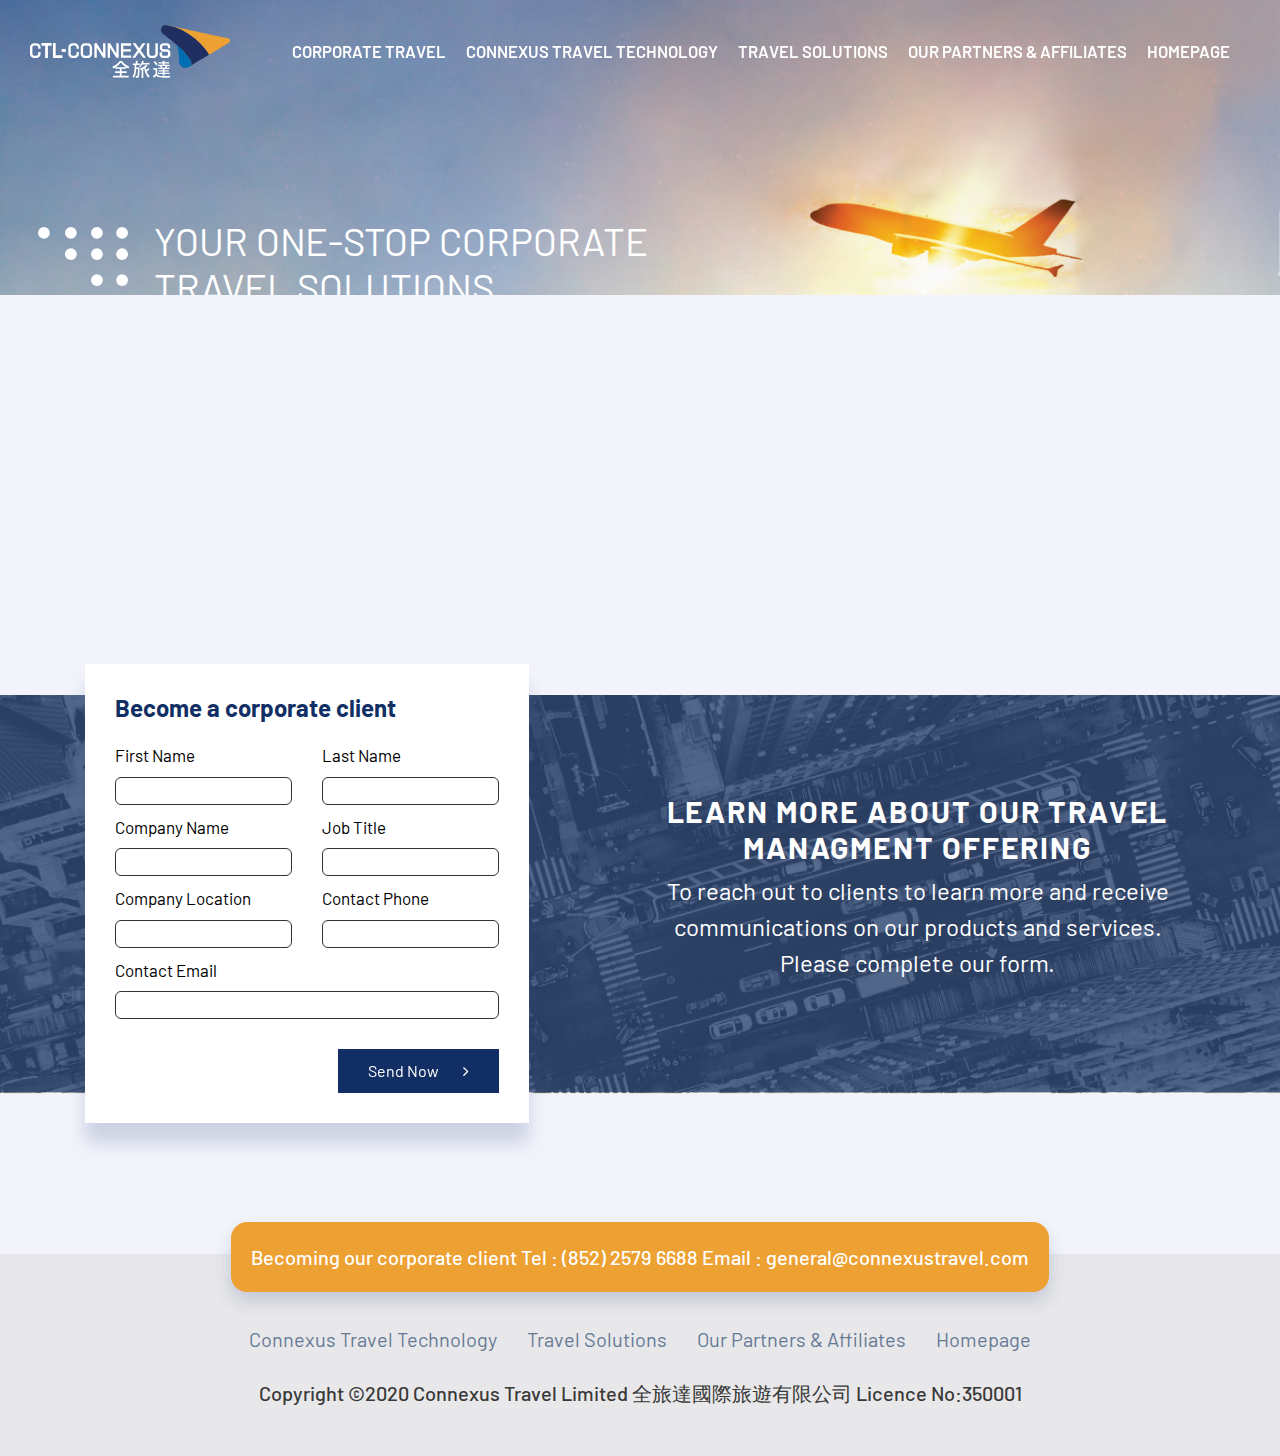
==== connexus-travel-technology.html @ 0728fb1b "page 1 completed" ====
<!DOCTYPE html>
<html lang="en">
  <head>
    <meta charset="UTF-8" />
    <meta name="viewport" content="width=device-width, initial-scale=1.0" />
    <title>Connexus Travel Technology</title>

    <link rel="stylesheet" href="css/bootstrap.min.css" />
    <link rel="stylesheet" href="css/app.css" />
    <link rel="stylesheet" href="css/fa-all.css" />
    <link
      rel="stylesheet"
      href="https://cdnjs.cloudflare.com/ajax/libs/font-awesome/4.7.0/css/font-awesome.min.css"
    />
  </head>
  <body class="bodyst">
    <header>
      <img class="headerbg disnonheaderbgdesk" src="./img/Index_banner.png" />
      <img
        class="headerbg disnonheaderbgmbl"
        src="./img/Index_banner_Fullsize.jpg"
      />
      <!-- site-navbar start -->
      <div class="navbar-area">
        <div class="narcontainer">
          <nav class="site-navbar">
            <!-- site logo -->
            <a href="./index.html"><img src="./img/CTL_LOGO.svg" /></a>

            <!-- site menu/nav -->
            <ul>
              <li><a href="./index.html">Corporate TraveL</a></li>
              <li>
                <a href="./connexus-travel-technology.html"
                  >Connexus Travel Technology</a
                >
              </li>
              <li><a href="./travel-solutions.html">Travel Solutions</a></li>
              <li>
                <a href="./our-partners-and-affiliates.html"
                  >Our Partners & Affiliates</a
                >
              </li>
              <li><a href="./index.html">Homepage</a></li>
            </ul>

            <!-- nav-toggler for mobile version only -->
            <button class="nav-toggler">
              <span></span>
            </button>
          </nav>
        </div>
      </div>
      <!-- navbar-area end -->

      <div class="headertxt">
        <img src="./img/Header_Dot_147x135.svg" />
        <h2 class="disnonheaderbgdesk">
          Your One-Stop Corporate Travel Solutions
        </h2>
        <h2 class="disnonheaderbgmbl">Become a corporate client</h2>
      </div>
      <div class="headerbottom disnonheaderbgmbl">
        <a href="#introsection">
          <i class="fa fa-angle-down"></i>
          <p>explore</p>
        </a>
      </div>
    </header>

   

    <section class="learnmoresec">
      <!-- <img src="./img/Learn_More.png" /> -->
      <div class="learnmorebg">
        <div class="container">
          <div class="flexdivlearnmo">
            <div class="copoform">
              <form>
                <h2>Become a corporate client</h2>
                <div class="row">
                  <div class="col-md-6">
                    <label>First Name</label>
                    <input type="text" required />
                  </div>
                  <div class="col-md-6">
                    <label>Last Name</label>
                    <input type="text" required />
                  </div>
                </div>
                <div class="row">
                  <div class="col-md-6">
                    <label>Company Name</label>
                    <input type="text" required />
                  </div>
                  <div class="col-md-6">
                    <label>Job Title</label>
                    <input type="text" required />
                  </div>
                </div>
                <div class="row">
                  <div class="col-md-6">
                    <label>Company Location</label>
                    <input type="text" required />
                  </div>
                  <div class="col-md-6">
                    <label>Contact Phone</label>
                    <input type="text" required />
                  </div>
                </div>
                <div class="row">
                  <div class="col-md-12">
                    <label>Contact Email</label>
                    <input type="email" required />
                  </div>
                </div>
                <div class="submitbtn">
                  <button type="submit" class="hvr-sweep-to-right">
                    Send Now &nbsp;&nbsp;&nbsp;&nbsp;&nbsp;&nbsp;
                    <i class="fa fa-angle-right"></i>
                  </button>
                </div>
              </form>
            </div>
            <div class="leranmotxt">
              <h2>LEARN MORE ABOUT OUR TRAVEL MANAGMENT OFFERING</h2>
              <p>
                To reach out to clients to learn more and receive communications
                on our products and services. Please complete our form.
              </p>
            </div>
          </div>
        </div>
      </div>
    </section>

    <footer class="footerp1">
      <div class="container">
        <div class="footertop">
          <p class="disdeskfooter">
            Becoming our corporate client Tel : (852) 2579 6688 Email :
            general@connexustravel.com
          </p>
          <p class="dismmfooter">Becoming our corporate client</p>
          <div class="dismmfooter2">
            <h2>Tel : (852) 2579 6688</h2>
            <h2>Email : general@connexustravel.com</h2>
          </div>
        </div>
        <div class="footermenu">
          <a href="./connexus-travel-technology.html"
            >Connexus Travel Technology</a
          >
          <a href="./travel-solutions.html">Travel Solutions</a>
          <a href="./our-partners-and-affiliates.html"
            >Our Partners & Affiliates</a
          >
          <a href="./index.html">Homepage</a>
        </div>
        <div class="footerbottom">
          <p>
            Copyright ©2020 Connexus Travel Limited 全旅達國際旅遊有限公司
            Licence No:350001
          </p>
        </div>
      </div>
    </footer>

    <script src="js/bootstrap.min.js"></script>
    <script src="js/app.js"></script>
    <script src="js/jquery-3.5.1.js"></script>
    <script src="js/popper.min.js"></script>

       <script>
      $(window).scroll(function () {
        if ($(this).scrollTop() > 1) {
          $("header").addClass("sticky");
          
           $(".narcontainer").css("background-color", "#293D7C");
         
        } else {
           $(".narcontainer").css("background-color", "unset");

         
          $("header").removeClass("sticky");
        
        }
      });
    </script>

    <script>

      // define all UI variable
      const navToggler = document.querySelector(".nav-toggler");
      const navMenu = document.querySelector(".site-navbar ul");
      const navLinks = document.querySelectorAll(".site-navbar a");

      // load all event listners
      allEventListners();

      // functions of all event listners
      function allEventListners() {
        // toggler icon click event
        navToggler.addEventListener("click", togglerClick);
        // nav links click event
        navLinks.forEach((elem) =>
          elem.addEventListener("click", navLinkClick)
        );
      }

      // togglerClick function
      function togglerClick() {
        navToggler.classList.toggle("toggler-open");
        navMenu.classList.toggle("open");
         if ($(".nav-toggler").hasClass("toggler-open")) {
           $(".narcontainer").css("background-color", "#293D7C");
          
          $(".bodyst").css("overflow", "hidden");
        }
        else{
           $(".narcontainer").css("background-color", "unset");
          $(".bodyst").css("overflow-y", "scroll");
        }
      
        
      }

      // navLinkClick function
      function navLinkClick() {
        if (navMenu.classList.contains("open")) {
          navToggler.click();
          //  $(".narcontainer").css("background-color", "#293D7C");
          // $(".bodyst").css("overflow", "hidden");
        }

         if ($(".nav-toggler").hasClass("toggler-open")) {
            alert("yes");
           $(".narcontainer").css("background-color", "#293D7C");
          $(".bodyst").css("overflow", "hidden");
        }
          
      }

      

   
      

     

      $(".contrvlsol").css("display", "none");
      $(".contrvlpart").css("display", "none");
       $(".contrvltechtab").css("color", "#112F64");
      $(".contrvltechtab").click(function () {
        $(".contrvltech").css("display", "block");
        $(".contrvlsol").css("display", "none");
        $(".contrvlpart").css("display", "none");
         $(".contrvltechtab").css("color", "#112F64");
           $(".contrvlsoltab").css("color", "#565656");
             $(".contrvlparttab").css("color", "#565656");
      });
      $(".contrvlsoltab").click(function () {
        $(".contrvltech").css("display", "none");
        $(".contrvlsol").css("display", "block");
        $(".contrvlpart").css("display", "none");
         $(".contrvlsoltab").css("color", "#112F64");
           $(".contrvltechtab").css("color", "#565656");
             $(".contrvlparttab").css("color", "#565656");
      });
      $(".contrvlparttab").click(function () {
        $(".contrvltech").css("display", "none");
        $(".contrvlsol").css("display", "none");
        $(".contrvlpart").css("display", "block");
         $(".contrvlparttab").css("color", "#112F64");
           $(".contrvlsoltab").css("color", "#565656");
             $(".contrvltechtab").css("color", "#565656");
      });

      $(".contrvlsolmbl").css("display", "none");
      $(".contrvlpartmbl").css("display", "none");
      $(".tab01mbl1").click(function () {
        $(".contrvltechmbl").css("display", "block");
        $(".contrvlsolmbl").css("display", "none");
        $(".contrvlpartmbl").css("display", "none");
      });
      $(".tab02mbl1").click(function () {
        $(".contrvltechmbl").css("display", "none");
        $(".contrvlsolmbl").css("display", "block");
        $(".contrvlpartmbl").css("display", "none");
      });
      $(".tab03mbl1").click(function () {
        $(".contrvltechmbl").css("display", "none");
        $(".contrvlsolmbl").css("display", "none");
        $(".contrvlpartmbl").css("display", "block");
      });

      $(".hotitab2").css("display", "none");
      $(".hotitab3").css("display", "none");
      $(".hoticlicktab1").click(function () {
        $(".hotitab1").css("display", "block");
        $(".hotitab2").css("display", "none");
        $(".hotitab3").css("display", "none");
      });
      $(".hoticlicktab2").click(function () {
        $(".hotitab1").css("display", "none");
        $(".hotitab2").css("display", "block");
        $(".hotitab3").css("display", "none");
      });
      $(".hoticlicktab3").click(function () {
        $(".hotitab1").css("display", "none");
        $(".hotitab2").css("display", "none");
        $(".hotitab3").css("display", "block");
      });
    </script>
  </body>
</html>
---- css/app.css ----
:root {
  --text1: #383838;
  --text2: #18244b;
  --text3: #f89c1c;
  --text4: #0a0a0a;
  --black: #000000;
  --white: #ffffff;
}

/* Font */
@font-face {
  font-family: "barlow-reg";
  src: url("../fonts/Barlow-Regular.ttf") format("truetype");
}
@font-face {
  font-family: "barlow-med";
  src: url("../fonts/Barlow-Medium.ttf") format("truetype");
}
@font-face {
  font-family: "barlow-semibold";
  src: url("../fonts/Barlow-SemiBold.ttf") format("truetype");
}
@font-face {
  font-family: "barlow-bold";
  src: url("../fonts/Barlow-Bold.ttf") format("truetype");
}

/* Main stuff */
body {
  font-family: barlow-reg;
  margin: 0px;
  padding: 0px;
  box-sizing: border-box;
  overflow-x: hidden !important;
}
:focus-visible {
  outline: -webkit-focus-ring-color auto 0px;
}
:focus {
  outline: 0px;
}

header {
  /* background-image: url("../img/Index_banner.png"); */
  background-color: #fff;
  /* height: 800px;
    background-position: top;
    background-repeat: no-repeat;
    background-size: 100%; */
  position: relative;
}

.nav {
  width: 100%;
  /* background-color: #4d4d4d; */
  position: relative;
  display: flex;
  justify-content: space-between;
  padding: 1vh 3vw;
  align-items: center;
}

.nav > .nav-header {
  display: inline;
}

.nav > .nav-header > .nav-title {
  display: inline-block;
  font-size: 22px;
  color: #fff;
  padding: 10px 10px 10px 10px;
}

.nav > .nav-btn {
  display: none;
}

.nav > .nav-links {
  display: inline;
  float: right;
  font-size: 18px;
}
.nav-title img {
  width: 200px;
}

.nav > .nav-links > a {
  display: inline-block;
  padding: 13px 0px 5px 0px;
  text-decoration: none;
  margin: 0px 10px 0px 10px;
  color: #fff;
  font-family: "barlow-semibold";
  font-size: 1.3vw;
  position: relative;
  text-transform: uppercase;
}

/* .nav > .nav-links > a:hover {
  background-color: rgba(0, 0, 0, 0.3);
} */
.nav .nav-links a:after {
  content: "";
  position: absolute;
  right: 0;
  bottom: 0;
  left: 0;
  height: 2px;
  width: 100%;
  background: #fff;
  transform-origin: right;
  transform: scaleX(0);
  transition: transform 0.4s ease-in-out;
}
.nav .nav-links a:hover:after {
  transform-origin: left;
  transform: scaleX(1);
}

.nav > #nav-check {
  display: none;
}
.navicn {
  color: #fff;
  font-size: 25px !important;
}
@media (max-width: 1000px) {
  .nav {
    /* background-color: #293D7C; */
  }
  .nav > .nav-links > a {
    display: inline-block;
    padding: 2vh 3.5vw;
    text-decoration: none;
    margin: 0px;
    color: #fff;
    font-family: "barlow-semibold";
    font-size: 17px;
    position: relative;
    border-bottom: 1px solid #718eb7;
  }
  .nav > .nav-btn {
    display: inline-block;
    position: absolute;
    right: 25px;
    top: 20px;
  }
  .nav > .nav-btn > label {
    display: inline-block;
    width: 50px;
    height: 50px;
    padding: 13px;
  }
  .nav > .nav-btn > label:hover,
  .nav #nav-check:checked ~ .nav-btn > label {
    /* background-color: rgba(0, 0, 0, 0.3); */
  }
  .nav > .nav-btn > label > span {
    display: block;
    width: 25px;
    height: 10px;
    border-top: 2px solid #eee;
  }
  .nav > .nav-links {
    position: absolute;
    display: block;
    width: 100%;
    background-color: #293d7c;
    height: 0px;
    transition: all 0.3s ease-in;
    overflow-y: hidden;
    top: 84px;
    left: 0px;
    overflow: hidden;
    z-index: 999;
  }

  .nav > .nav-links > a {
    display: block;
    width: 100%;
  }
  .nav > .nav-links > a::before {
    content: "";
    width: 8px;
    height: 8px;
    background-color: #fff;
    position: absolute;
    right: 45px;
    border-radius: 50%;
  }
  .nav > #nav-check:not(:checked) ~ .nav-links {
    height: 0px;
  }
  .nav > #nav-check:checked ~ .nav-links {
    height: calc(100vh - 84px);
    overflow-y: auto;
  }
}

.headertxt {
  display: flex;
  align-items: center;
  /* height: 85%; */
  padding: 17% 3vw;
  position: relative;
  margin-top: 0vh;
  margin-bottom: 0vh;
}
.headertxt img {
  width: 7vw;
  margin-right: 26px;
}
.headertxt h2 {
  font-family: "barlow-reg";
  font-size: 3vw;
  text-transform: uppercase;
  color: #fff;
  width: 45%;
}
.headerbg {
  position: absolute;
  top: 0px;
  width: 100%;
}

/* @media (min-width: 1200px)
{
  .container {
    max-width: 1150px;
}
} */

.introsec1 {
  margin-top: 3rem;
  position: relative;
  margin-bottom: 2rem;
}
.wwrtxt1 {
  font-family: "barlow-reg";
  font-size: 2vw;
  text-transform: uppercase;
  color: #202b5c;
  overflow: hidden;
}
.wwrtxt1:before {
  background-color: #202b5c;
  content: "";
  display: inline-block;
  height: 1px;
  position: relative;
  vertical-align: middle;
  width: 20%;
}
.wwrtxt1:before {
  right: 0.5em;
}
.wwrdiv1 h3 {
  font-family: "barlow-bold";
  font-size: 2vw;
  color: #202b5c;
}
.wwrdiv2 p {
  font-family: "barlow-reg";
  font-size: 1vw;
  line-height: 30px;
  color: #000000;
}

.hotlines {
  background: #f2f2f2 0% 0% no-repeat padding-box;
  box-shadow: 0px 18px 16px #314b8933;
  margin-top: 20px;
  padding: 20px;
}
.hotlinestop {
  display: flex;
  justify-content: space-between;
  align-items: center;
}
.hotlinestop h2 {
  font-family: "barlow-reg";
  font-size: 20px;
  color: #202b5c;
}
.siderigfhthl {
  display: flex;
}
.siderigfhthl img {
  width: 20px;
  cursor: pointer;
}
.siderigfhthl h2 {
  color: #4e5a67 !important;
  padding: 0px 10px;
}

.hotlinemain {
  margin-top: 20px;
  margin-bottom: 30px;
}
.hldivmain {
  margin-bottom: 1rem;
  border-bottom: 0.8098490834236145px solid #505b68a8;
}
.hldivmain p {
  color: #4e5a67;
  font-family: "barlow-reg";
  font-size: 12px;
  margin-bottom: 8px;
}
.hldivmain h2 {
  color: #000000;
  font-family: "barlow-reg";
  font-size: 16px;
  margin-bottom: 0.6rem;
}

.hotlinebottom {
  text-align: end;
  margin-bottom: 10px;
}
/* Sweep To Right */
.hvr-sweep-to-right {
  display: inline-block;
  vertical-align: middle;
  -webkit-transform: translateZ(0);
  transform: translateZ(0);
  box-shadow: 0 0 1px rgba(0, 0, 0, 0);
  -webkit-backface-visibility: hidden;
  backface-visibility: hidden;
  -moz-osx-font-smoothing: grayscale;
  position: relative;
  -webkit-transition-property: color;
  transition-property: color;
  -webkit-transition-duration: 0.3s;
  transition-duration: 0.3s;
  color: #ffffff;
  font-family: "barlow-reg";
  font-size: 16px;
  text-decoration: none;
  background-color: #112f64;
  text-transform: capitalize;
  padding: 10px 30px;
}
.hvr-sweep-to-right:before {
  content: "";
  position: absolute;
  z-index: -1;
  top: 0;
  left: 0;
  right: 0;
  bottom: 0;
  background: #eda132;
  text-decoration: none;
  -webkit-transform: scaleX(0);
  transform: scaleX(0);
  -webkit-transform-origin: 0 50%;
  transform-origin: 0 50%;
  -webkit-transition-property: transform;
  transition-property: transform;
  -webkit-transition-duration: 0.3s;
  transition-duration: 0.3s;
  -webkit-transition-timing-function: ease-out;
  transition-timing-function: ease-out;
}
.hvr-sweep-to-right:hover,
.hvr-sweep-to-right:focus,
.hvr-sweep-to-right:active {
  color: white;
  text-decoration: none;
}
.hvr-sweep-to-right:hover:before,
.hvr-sweep-to-right:focus:before,
.hvr-sweep-to-right:active:before {
  -webkit-transform: scaleX(1);
  transform: scaleX(1);
  text-decoration: none;
}

.hotlinebottom .fa {
  margin-left: 25px;
  font-size: 18px;
  color: #fff;
}

.video-container {
  padding: 20px;
}
.agency-video {
  width: 100%;
  height: auto;
}

.sect2p1 {
  margin: 1rem 0px 5rem;
  z-index: 9;
  position: relative;
}
.movingbox1 {
  position: absolute;
  right: 25px;
      z-index: 9;
}
.movingbox1 a {
  color: #565656;
  font-family: "barlow-reg";
  font-size: 16px;
  border-left: 1px solid #565656;
  display: block;
  padding: 0px 20px;
  margin: 12px 0px;
  cursor: pointer;
}
.movingbox1 a:hover{
  color: #112F64;
}
.maindivsec2p1 {
  position: relative;
}

.maindivsec2p1 img {
  width: 67%;
  margin-top: 5rem;
  box-shadow: 0px 18px 16px #314b8933;
}
.maindivsec2p1 a {
  display: table;
  position: absolute;
  right: 28vw;
}

.whiteconndiv {
  background: #ffffff 0% 0% no-repeat padding-box;
  box-shadow: 0px 18px 16px #314b8933;
  padding: 4rem 2.5rem;
  width: 25vw;
  position: absolute;
  bottom: -2vh;
  right: 3vw;
}
.whiteconndiv span {
  color: #112f64;
  font-family: "barlow-reg";
  font-size: 16px;
  overflow: hidden;
}
.whiteconndiv span:before {
  background-color: #112f64;
  border: 1px solid #112f64;
  content: "";
  display: inline-block;
  height: 1px;
  position: relative;
  vertical-align: middle;
  width: 30px;
  right: 0em;
  margin-right: 19px;
}
.whiteconndiv h2 {
  color: #000;
  font-family: "barlow-bold";
  font-size: 24px;
}
.whiteconndiv p {
  color: #000;
  font-family: "barlow-reg";
  font-size: 16px;
}

@media (max-width: 1500px) {
  .whiteconndiv {
    padding: 2rem 2.5rem;
    width: 33vw;
    bottom: -2vh;
    right: 3vw;
  }
  .maindivsec2p1 a {
    right: 36vw;
  }
  .wwrdiv2 p{
    font-size: 1.3vw;
  }
}


.learnmoresec {
  background: #f3f4fb 0% 0% no-repeat padding-box;
  width: 100%;
  padding: 25rem 0px 10rem;
  position: relative;
  top: -15rem;
}
.learnmorebg {
  background-image: url("../img/Learn_More.png");
  background-color: #fff;
  background-position: top;
  background-repeat: no-repeat;
  background-size: cover;
  position: relative;
}
/* .learnmoresec img {
 width: 100%;
 position: relative;
} */
.flexdivlearnmo {
  display: flex;
  position: relative;
  align-items: center;
}
.copoform {
  background: #ffffff 0% 0% no-repeat padding-box;
  box-shadow: 0px 20px 17px #314b8933;
  padding: 30px;
  width: 40%;
  position: relative;
  top: -31px;
  margin-bottom: -60px;
}
.copoform form .row {
  margin-bottom: 10px;
}
.copoform h2 {
  color: #112f64;
  font-family: "barlow-bold";
  font-size: 24px;
  margin-bottom: 20px;
}
.copoform form label {
  color: #000000;
  font-family: "barlow-reg";
  font-size: 17px;
  display: block;
}
.copoform form input {
  border: 0.7497650384902954px solid #333333;
  border-radius: 6px;
  color: #000000;
  font-family: "barlow-reg";
  font-size: 16px;
  width: 100%;
}
.leranmotxt {
  position: absolute;
  width: 50%;
  right: 0px;
  text-align: center;
  align-items: center;
  padding: 3rem 0px;
}
.leranmotxt h2 {
  letter-spacing: 1.8px;
  color: #ffffff;
  font-family: "barlow-bold";
  font-size: 30px;
}
.leranmotxt p {
  color: #ffffff;
  font-family: "barlow-reg";
  font-size: 24px;
}

.submitbtn {
  margin-top: 20px;
  float: right;
}
.submitbtn button {
  border: 0px solid !important;
}

.footerp1 {
  background: #e8e8ea 0% 0% no-repeat padding-box;
  position: relative;
  margin-top: -15rem;
  bottom: 0px;
  padding: 0rem 0 2rem;
}
.footertop {
  text-align: center;
  position: relative;
  top: -2rem;
}
.footertop p {
  background: #eda132 0% 0% no-repeat padding-box;
  box-shadow: 0px 9px 18px #314b8933;
  border-radius: 16px;
  color: #ffffff;
  font-family: "barlow-med";
  font-size: 20px;
  padding: 20px;
  display: inline-block;
  text-align: center;
}
.footermenu {
  display: flex;
  justify-content: center;
  position: relative;
  top: -1rem;
  margin-bottom: 0.5rem;
}
.footermenu a {
  color: #667a96;
  font-family: "barlow-reg";
  font-size: 20px;
  text-decoration: none;
  margin-right: 30px;
}
.footermenu a:last-child {
  margin-right: 0px !important;
}
.footermenu a:hover {
  color: #082145;
}
.footerbottom {
}
.footerbottom p {
  color: #383838;
  font-family: "barlow-med";
  font-size: 20px;
  text-align: center;
}
.dismmfooter {
  display: none !important;
}
.dismmfooter2 {
  display: none;
}
.moving1deskmbl {
  display: none;
}
.disnonheaderbgmbl {
  display: none;
}
@media (max-width: 1100px) {
  .nav {
    padding: 1vh 2vw;
  }
  .nav > .nav-links > a {
    font-size: 1.2vw;
  }
  .whiteconndiv {
    padding: 2rem 2.5rem;
    width: 45vw;
    bottom: -7vh;
    right: 0;
  }
  .maindivsec2p1 a {
    right: 45vw;
  }

  .site-navbar ul li a{
    font-size: 1.1vw !important;
  }
}
@media (max-width: 950px) {
  .disnonheaderbgdesk {
    display: none;
  }
  .disnonheaderbgmbl {
    display: block;
  }
  header {
    height: 100vh;
  }
  .headerbg {
    height: 100vh;
  }
  .headertxt{
    flex-direction: column;
    align-items: baseline;
    padding: 40vh 2rem;
  }
  .headertxt img {
    width: 70px;
    margin-right: 0px;
    transform: rotate(269deg);
    margin-bottom: 24px;
  }
  .headertxt h2{
    width: 100%;
    font-size: 36px;
  }
  .headerbottom{
position: absolute;
bottom: 15px;
width: 100%;
  }
    .headerbottom a{
          text-decoration: none;
    }
  .headerbottom .fa{
color: #fff;
font-size: 20px !important;
    display: block;
    text-align: center;
    cursor: pointer;
  }
  .headerbottom p{
     color: #fff;
  font-family: "barlow-bold";
  font-size: 18px;
  text-align: center;
  text-transform: uppercase;
  cursor: pointer;
  }
  .introsec1 {
    margin-top: 3rem;
    padding: 0 35px;
  }
  .introsec1 .row .col-md-6 {
    max-width: 100%;
    flex: 100%;
  }
  .wwrtxt1:before {
    width: 62px;
  }
  .wwrtxt1 {
    font-size: 16px;
  }
  .wwrdiv1 h3 {
    font-size: 28px;
  }
  .wwrdiv2 p {
    font-size: 15px;
  }
  .videob1 {
    order: 1;
  }
  .hotlinebottom {
    text-align: center;
  }
  .flexdivlearnmo {
    display: flex;
    position: unset;
    align-items: center;
    flex-direction: column;
  }
  .copoform {
    background: #ffffff 0% 0% no-repeat padding-box;
    box-shadow: 0px 20px 17px #314b8933;
    padding: 30px;
    width: 100%;
    position: relative;
    top: 0px;
    margin-bottom: -4rem;
    order: 1;
  }
  .leranmotxt {
    position: relative;
    width: 100%;
    right: 0px;
    text-align: center;
    align-items: center;
    padding: 3rem 0px 1rem;
  }
  .submitbtn {
    float: none;
    text-align: center;
  }
  .footerp1 .container {
    max-width: 100%;
    padding: 0px;
  }
  .footermenu {
    display: flex;
    justify-content: center;
    position: relative;
    top: -1rem;
    margin-bottom: 0.5rem;
    flex-direction: column;
    border-top: 1px solid #707070;
    /* border-bottom: 1px solid #707070; */
  }
  .footermenu a {
    color: #667a96;
    font-family: "barlow-reg";
    font-size: 20px;
    text-decoration: none;
    margin-right: 0px;
    border-bottom: 1px solid #707070;
    padding: 1rem 40px;
    display: flex;
    align-items: center;
  }
  .footermenu a::before {
    content: "";
    width: 8px;
    height: 8px;
    background-color: #707070;
    position: absolute;
    right: 45px;
    border-radius: 50%;
  }
  .footerbottom p {
    font-size: 14px;
  }
  .disdeskfooter {
    display: none !important;
  }
  .dismmfooter {
    display: inline-block !important;
  }
  .footertop p {
    text-transform: capitalize;
    padding: 10px 20px !important;
  }
  .dismmfooter2 {
    display: block;
  }
  .learnmoresec {
    padding: 0rem 0px 10rem;

    top: 0px;
  }
  .footerp1 {
    margin-top: 0px;
  }
  .footertop h2 {
    color: #000;
    font-family: "barlow-reg";
    font-size: 20px;
    text-align: center;
  }
  .copoform .row .col-md-6 {
    max-width: 50% !important;
    flex: 50% !important;
  }
  .moving1disdesk {
    display: none;
  }
  .disheading1 {
    display: none;
  }
  .siderigfhthl a:first-child {
    margin-right: 20px;
  }
  .siderigfhthl a{
    cursor: pointer;
  }
  .moving1deskmbl {
    display: block;
    padding: 1rem 0 7rem;
  }
  .topmovingdiv {
    display: flex;
    justify-content: space-between;
    padding: 2rem;
  }
  .topmovingdiv span {
    color: #202b5c;
    font-family: "barlow-reg";
    font-size: 16px;
  }
  .topmovingdiv span:before {
    background-color: #202b5c;
    content: "";
    display: inline-block;
    height: 1px;
    position: relative;
    vertical-align: middle;
    width: 40px;
    margin-right: 15px;
  }
  .movingbtns1 {
  }
  .movingbtns1 a:first-child {
    margin-right: 20px;
  }
  .movingbtns1 a img{
    cursor: pointer;
  }
  .movingbtns1 img {
    width: 20px;
  }
  .moving1deskmbl h2 {
    color: #202b5c;
    font-family: "barlow-bold";
    font-size: 24px;
    text-align: center;
    padding: 0 1rem 1rem;
  }
  .moving1deskmbl img {
    /* width: 100%; */
  }
  .movingbottomdiv {
    background: #ffffff 0% 0% no-repeat padding-box;
    box-shadow: 0px 18px 16px #314b8933;
    position: absolute;
    bottom: -67px;
    width: 80%;
    right: 0px;
    padding: 1.5rem;
  }
  .movingbottomdiv hr {
    background-color: #202b5c;
    width: 50px;
    height: 1px;
    /* position: absolute; */
    /* left: 0px; */
    margin: 1rem 0;
  }
  .movingbottomdiv p {
    color: #000;
    font-family: "barlow-reg";
    font-size: 16px;
  }
  .movingbottomdiv a {
    float: right;
  }
  .nav > .nav-links > a {
    font-size: 16px;
}


}











/* navbar regular css start */
.navbar-area {
  /* background: rgba(0,0,0,.6);
  border-bottom: 1px solid #000; */
  position: fixed;
  top: 0px;
  width: 100%;
  z-index: 9999999999;
}
.narcontainer{
  padding: 25px 30px;
}
.site-navbar {
  display: flex;
  justify-content: space-between;
  align-items: center;
}
.site-navbar a img{
   width: 200px;
}
.site-navbar ul {
  margin: 0;
  padding: 0;
  list-style: none;
  display: flex;
}
.site-navbar ul li a {
  color: #fff;
  display: block;
  text-decoration: none;
  font-family: "barlow-semibold";
  font-size: 1.3vw;
  position: relative;
  text-transform: uppercase;
  margin-right: 20px !important;
}
.site-navbar ul li a:last-child{
  margin-right: 0px;
}
.site-navbar ul li a:hover {
  
}
.site-navbar ul li a:after {
  content: "";
  position: absolute;
  right: 0;
  bottom: 0;
  left: 0;
  height: 2px;
  width: 100%;
  background: #fff;
  transform-origin: right;
  transform: scaleX(0);
  transition: transform 0.4s ease-in-out;
}
.site-navbar ul li a:hover:after {
  transform-origin: left;
  transform: scaleX(1);
}

/* navbar regular css end */
button:focus {
    outline: 0px dotted;
    outline: 0px auto #fff !important;
}

/* nav-toggler css start */
.nav-toggler {
  border: 0px solid #fff;
  padding: 5px;
  background-color: transparent;
  cursor: pointer;
  height: 39px;
  display: none;
}
.nav-toggler span, 
.nav-toggler span:before, 
.nav-toggler span:after {
  width: 28px;
  height: 3px;
  background-color: #fff;
  display: block;
  transition: .3s;
}
.nav-toggler span:before {
  content: '';
  transform: translateY(-9px);
}
.nav-toggler span:after {
  content: '';
  transform: translateY(6px);
}
.nav-toggler.toggler-open span {
  background-color: transparent;
}
.nav-toggler.toggler-open span:before {
  transform: translateY(0px) rotate(45deg);
}
.nav-toggler.toggler-open span:after {
  transform: translateY(-3px) rotate(-45deg);
}
/* nav-toggler css start */




/* mobile breakpoint start */
@media screen and (max-width: 950px) {
 .site-navbar ul li a {
    display: block;
    padding: 2vh 3.5vw;
    text-decoration: none;
    margin: 0px;
    color: #fff;
    font-family: "barlow-semibold";
    font-size: 17px !important;
    position: relative;
    border-bottom: 1px solid #718eb7;
    margin-right: 0px !important;
  }

  .site-navbar ul li a::before {
    content: "";
    width: 8px;
    height: 8px;
    background-color: #fff;
    position: absolute;
    right: 45px;
    border-radius: 50%;
  }
  /* navbar css for mobile start */
  .nav-toggler{
    display: block;
  }
  .site-navbar {
    min-height: 60px;
  }
  .site-navbar ul {
    position: absolute;
    width: 100%;
    height: calc(100vh - 110px);
    left: 0;
    top: 110px;
    flex-direction: column;
    align-items: center;
    /* border-top: 0px solid #444; */
    background-color: #293D7C;
    max-height: 0;
    overflow: hidden;
    transition: .3s;
    max-width: 100%;
  }
  .site-navbar ul li {
    width: 100%;
    
  }
  .site-navbar ul li a {
    padding: 25px;
  }
  .site-navbar ul li a:hover {
   
  }
  .site-navbar ul.open {
    max-height: 100vh;
    overflow: visible;
  }

  /* navbar css for mobile end */
}
/* mobile breakpoint end */
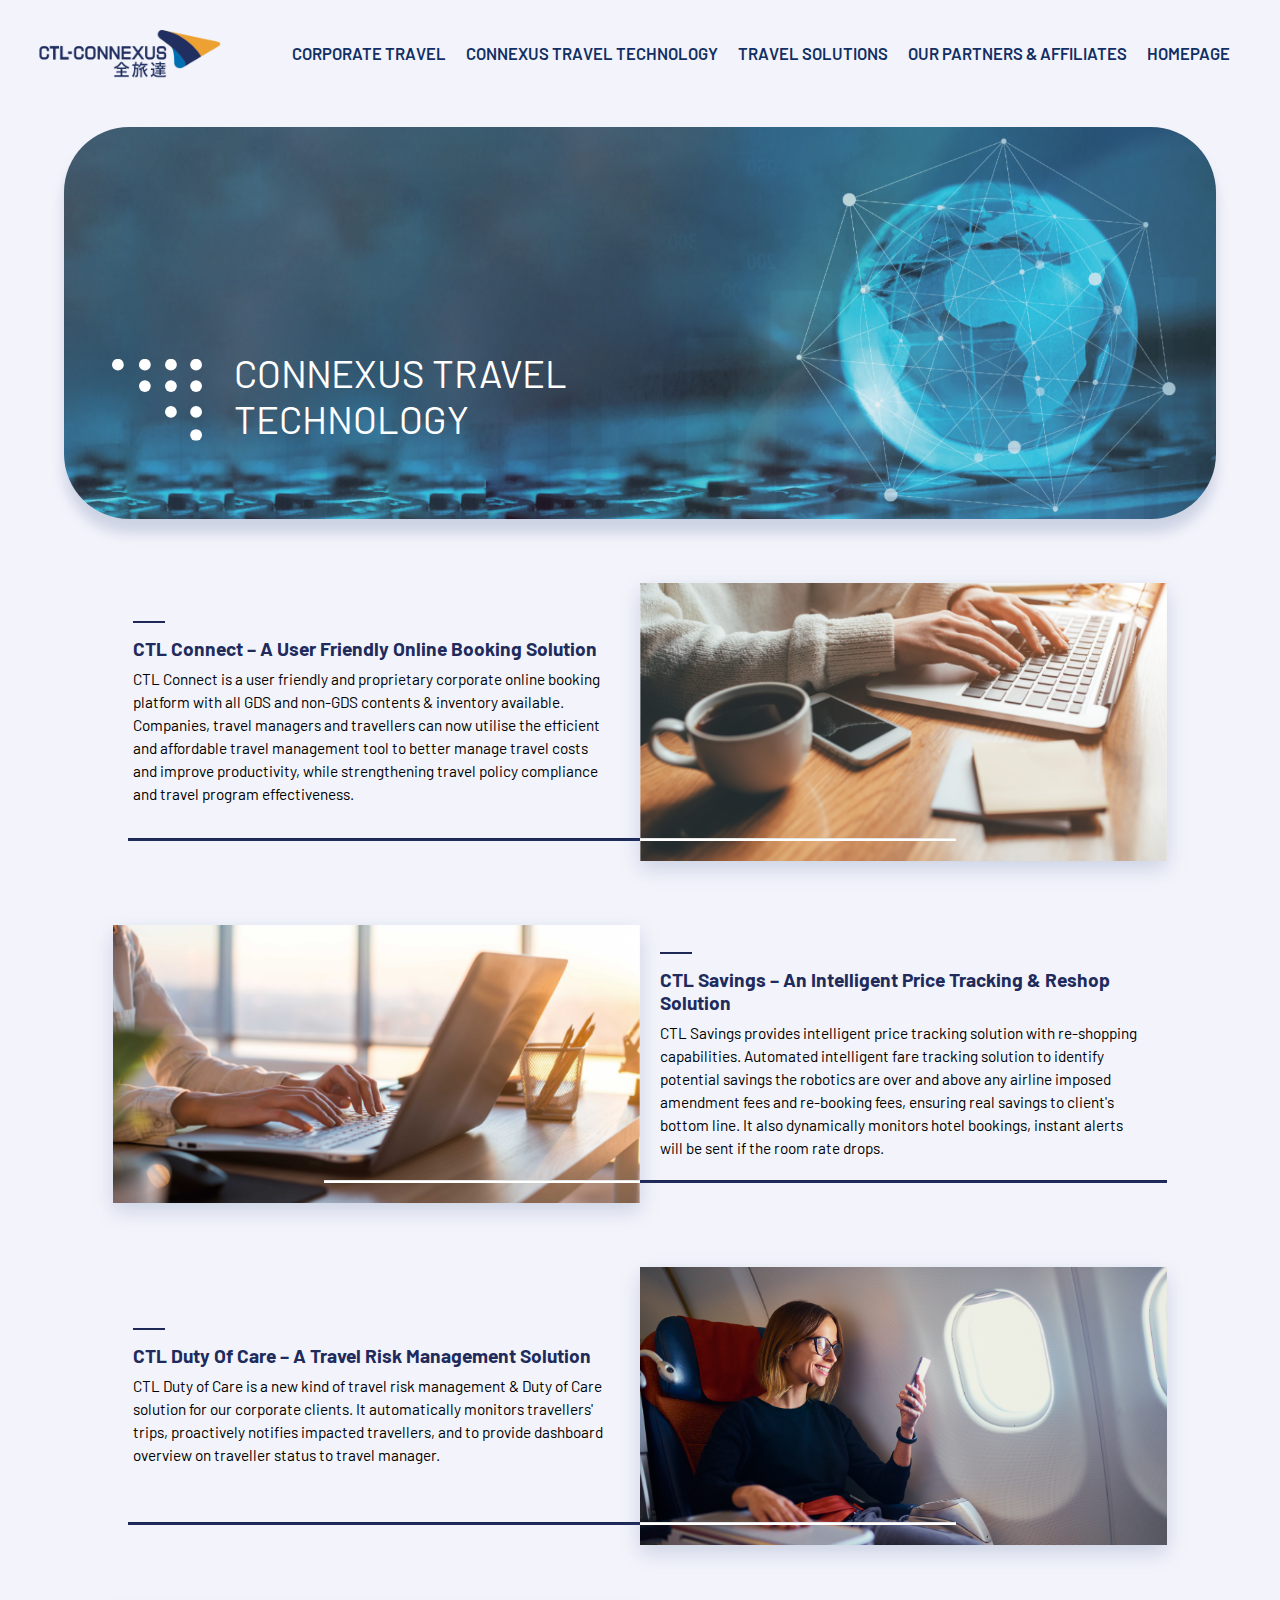
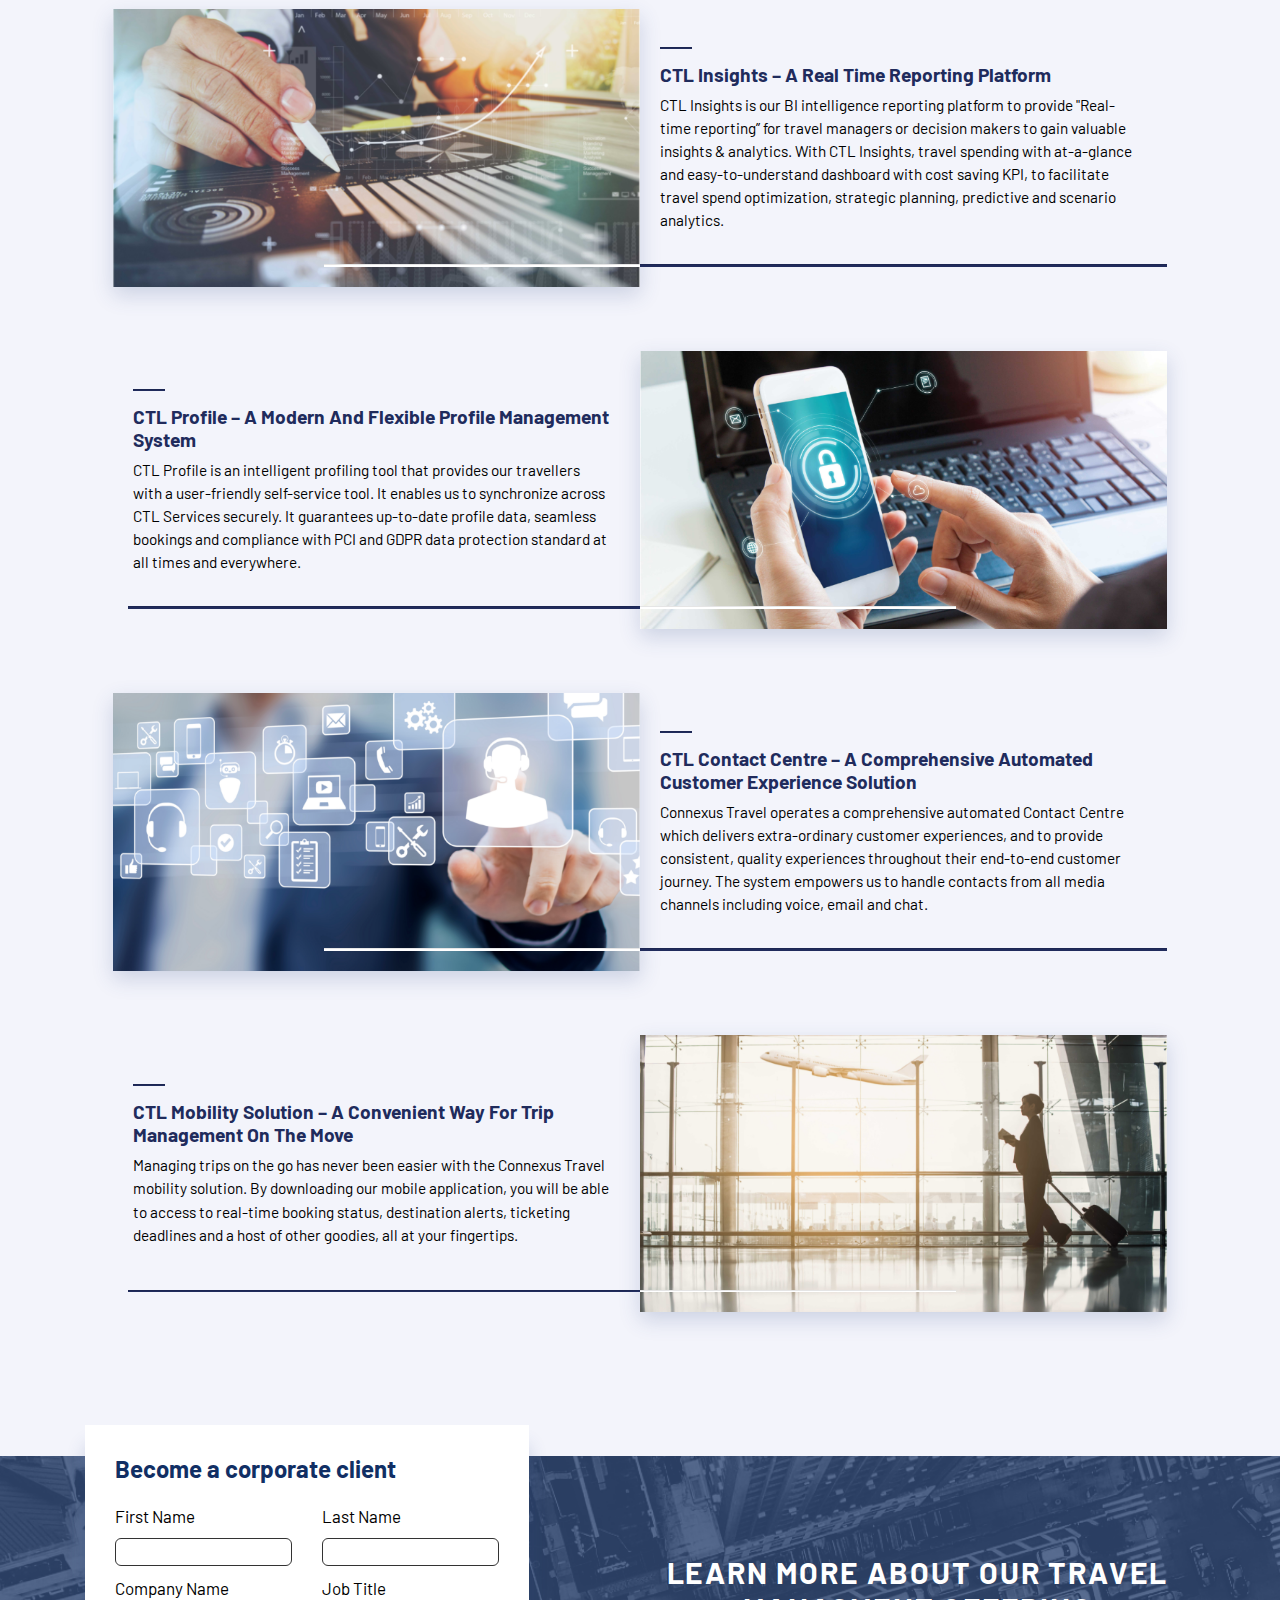
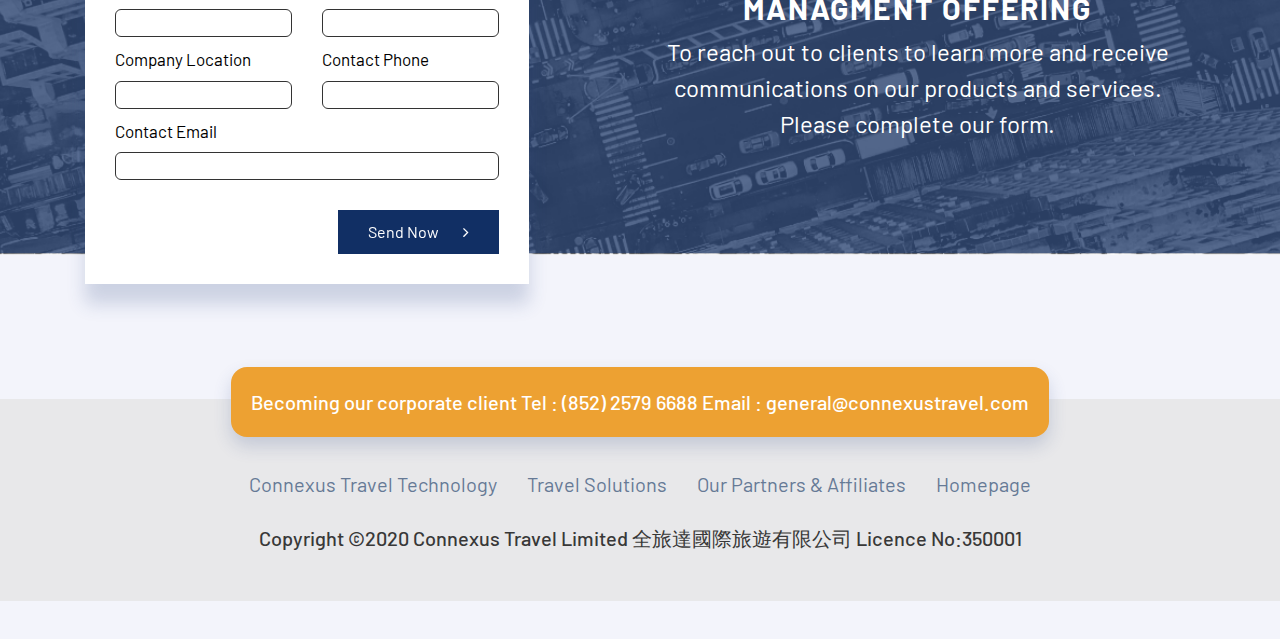
==== commit ba76aa65: "page 2 completed" ====
--- a/connexus-travel-technology.html
+++ b/connexus-travel-technology.html
@@ -12,20 +12,62 @@
       rel="stylesheet"
       href="https://cdnjs.cloudflare.com/ajax/libs/font-awesome/4.7.0/css/font-awesome.min.css"
     />
+    <style>
+      .site-navbar ul li a {
+        color: #112f64;
+      }
+      .site-navbar ul li a:after {
+        background: #112f64;
+      }
+      .narcontainer {
+        background-color: #f3f4fb ;
+      }
+      .bodyst {
+        background-color: #f3f4fb ;
+      }
+      .learnmoresec {
+
+    padding: 3rem 0px 24rem !important;
+    top: 0 !important;
+}
+.nav-toggler span, .nav-toggler span:before, .nav-toggler span:after {
+    width: 28px;
+    height: 3px;
+    background-color: #0e204b;
+    display: block;
+    transition: .3s;
+}
+@media(max-width: 950px)
+{
+  .learnmoresec {
+
+    padding: 1rem 0px 10rem !important;
+}
+header{
+  height: auto;
+}
+.site-navbar ul li a {
+    color: #fff;
+}
+.nav-toggler span, .nav-toggler span:before, .nav-toggler span:after {
+   
+    background-color: #0e204b;
+   
+}
+  .site-navbar ul li a:after {
+        background: #fff;
+      }
+}
+    </style>
   </head>
   <body class="bodyst">
     <header>
-      <img class="headerbg disnonheaderbgdesk" src="./img/Index_banner.png" />
-      <img
-        class="headerbg disnonheaderbgmbl"
-        src="./img/Index_banner_Fullsize.jpg"
-      />
       <!-- site-navbar start -->
       <div class="navbar-area">
         <div class="narcontainer">
           <nav class="site-navbar">
             <!-- site logo -->
-            <a href="./index.html"><img src="./img/CTL_LOGO.svg" /></a>
+            <a href="./index.html"><img class="logoimgp2" src="./img/new-logo.PNG" /> </a>
 
             <!-- site menu/nav -->
             <ul>
@@ -52,23 +94,181 @@
         </div>
       </div>
       <!-- navbar-area end -->
-
-      <div class="headertxt">
+    </header>
+
+    <section class="headerimgsec">
+      <div class="headimgdiv">
+         <img class="bgimgp2 dnbannerdesk" src="./img/Travel_Techology_banner.png" />
+         <img class="bgimgp2 dnbannermbl" src="./img/Travel_Techology_banner_FullSize.jpg" />
+           <div class="headerp2txt">
         <img src="./img/Header_Dot_147x135.svg" />
-        <h2 class="disnonheaderbgdesk">
-          Your One-Stop Corporate Travel Solutions
+        <h2 class="">
+         Connexus Travel Technology
         </h2>
-        <h2 class="disnonheaderbgmbl">Become a corporate client</h2>
+             </div>
       </div>
-      <div class="headerbottom disnonheaderbgmbl">
-        <a href="#introsection">
-          <i class="fa fa-angle-down"></i>
-          <p>explore</p>
-        </a>
-      </div>
-    </header>
-
-   
+    </section>
+
+    <section class="techtxtsec">
+        <div class="techtxtcontain">
+            <div class="row" style="align-items: stretch;">
+                <div class="col-md-6 textdivcol makeme1">
+                   <div class="texttech">
+                      <hr class="hrbef">
+                     <h2>
+                       CTL Connect – A User Friendly Online Booking Solution
+                     </h2>
+                     <p>
+                       CTL Connect is a user friendly and proprietary corporate online booking platform with all GDS and non-GDS contents & inventory available. Companies, travel managers and travellers can now utilise the efficient and affordable travel management tool to better manage travel costs and improve productivity, while strengthening travel policy compliance and travel program effectiveness.
+                     </p>
+                    
+                   </div>
+                    <hr class="hraft ">
+                </div>
+                 <div class="col-md-6">
+                    <div class="imgtech">
+                       <img src="./img/Techology_1.png" />
+
+                       <hr>
+                    </div>
+                </div>
+            </div>
+             <div class="row" style="align-items: stretch;">
+                 <div class="col-md-6">
+                    <div class="imgtech">
+                       <img src="./img/Techology_2.png" />
+
+                       <hr class="right0p2">
+                    </div>
+                </div>
+                  <div class="col-md-6 textdivcol ">
+                   <div class="texttech">
+                      <hr class="hrbef">
+                     <h2>
+                      CTL Savings – An Intelligent Price Tracking & Reshop Solution
+                     </h2>
+                     <p>
+                      CTL Savings provides intelligent price tracking solution with re-shopping capabilities. Automated intelligent fare tracking solution to identify potential savings the robotics are over and above any airline imposed amendment fees and re-booking fees, ensuring real savings to client's bottom line. It also dynamically monitors hotel bookings, instant alerts will be sent if the room rate drops.
+                     </p>
+                    
+                   </div>
+                    <hr class="hraft linemr0">
+                </div>
+            </div>
+             <div class="row" style="align-items: stretch;">
+                <div class="col-md-6 textdivcol makeme1">
+                   <div class="texttech">
+                      <hr class="hrbef">
+                     <h2>
+                      CTL Duty of Care – A Travel Risk Management Solution
+                     </h2>
+                     <p>
+                     CTL Duty of Care is a new kind of travel risk management & Duty of Care solution for our corporate clients. It automatically monitors travellers' trips, proactively notifies impacted travellers, and to provide dashboard overview on traveller status to travel manager.
+                     </p>
+                    
+                   </div>
+                    <hr class="hraft">
+                </div>
+                 <div class="col-md-6">
+                    <div class="imgtech">
+                       <img src="./img/Techology_3.png" />
+
+                       <hr>
+                    </div>
+                </div>
+            </div>
+             <div class="row" style="align-items: stretch;">
+                <div class="col-md-6">
+                    <div class="imgtech">
+                       <img src="./img/Techology_4.png" />
+
+                       <hr class="right0p2">
+                    </div>
+                </div>
+                <div class="col-md-6 textdivcol">
+                   <div class="texttech">
+                      <hr class="hrbef">
+                     <h2>
+                      CTL Insights – A Real Time Reporting Platform 
+                     </h2>
+                     <p>
+                     CTL Insights is our BI intelligence reporting platform to provide "Real-time reporting” for travel managers or decision makers to gain valuable insights & analytics. With CTL Insights, travel spending with at-a-glance and easy-to-understand dashboard with cost saving KPI, to facilitate travel spend optimization, strategic planning, predictive and scenario analytics.
+                     </p>
+                    
+                   </div>
+                    <hr class="hraft linemr0">
+                </div>
+               
+            </div>
+             <div class="row" style="align-items: stretch;">
+                <div class="col-md-6 textdivcol makeme1">
+                   <div class="texttech">
+                      <hr class="hrbef">
+                     <h2>
+                       CTL Profile – A Modern and Flexible Profile Management System
+                     </h2>
+                     <p>
+                       CTL Profile is an intelligent profiling tool that provides our travellers with a user-friendly self-service tool. It enables us to synchronize across CTL Services securely. It guarantees up-to-date profile data, seamless bookings and compliance with PCI and GDPR data protection standard at all times and everywhere.
+                     </p>
+                    
+                   </div>
+                    <hr class="hraft">
+                </div>
+                 <div class="col-md-6">
+                    <div class="imgtech">
+                       <img src="./img/Techology_5.png" />
+
+                       <hr>
+                    </div>
+                </div>
+            </div>
+             <div class="row" style="align-items: stretch;">
+               <div class="col-md-6">
+                    <div class="imgtech">
+                       <img src="./img/Techology_6.png" />
+
+                       <hr class="right0p2">
+                    </div>
+                </div>
+                <div class="col-md-6 textdivcol ">
+                   <div class="texttech">
+                      <hr class="hrbef">
+                     <h2>
+                      CTL Contact Centre – A Comprehensive Automated Customer Experience Solution
+                     </h2>
+                     <p>
+                        Connexus Travel operates a comprehensive automated Contact Centre which delivers extra-ordinary customer experiences, and to provide consistent, quality experiences throughout their end-to-end customer journey. The system empowers us to handle contacts from all media channels including voice, email and chat.
+                     </p>
+                    
+                   </div>
+                    <hr class="hraft linemr0">
+                </div>
+                
+            </div>
+             <div class="row" style="align-items: stretch;">
+                <div class="col-md-6 textdivcol makeme1">
+                   <div class="texttech">
+                      <hr class="hrbef">
+                     <h2>
+                      CTL Mobility Solution – A Convenient Way for Trip Management on the Move
+                     </h2>
+                     <p>
+ Managing trips on the go has never been easier with the Connexus Travel mobility solution. By downloading our mobile application, you will be able to access to real-time booking status, destination alerts, ticketing deadlines and a host of other goodies, all at your fingertips.
+                     </p>
+                    
+                   </div>
+                    <hr class="hraft">
+                </div>
+                 <div class="col-md-6">
+                    <div class="imgtech">
+                       <img src="./img/Techology_7.png" />
+
+                       <hr>
+                    </div>
+                </div>
+            </div>
+        </div>
+    </section>
 
     <section class="learnmoresec">
       <!-- <img src="./img/Learn_More.png" /> -->
@@ -171,25 +371,7 @@
     <script src="js/jquery-3.5.1.js"></script>
     <script src="js/popper.min.js"></script>
 
-       <script>
-      $(window).scroll(function () {
-        if ($(this).scrollTop() > 1) {
-          $("header").addClass("sticky");
-          
-           $(".narcontainer").css("background-color", "#293D7C");
-         
-        } else {
-           $(".narcontainer").css("background-color", "unset");
-
-         
-          $("header").removeClass("sticky");
-        
-        }
-      });
-    </script>
-
     <script>
-
       // define all UI variable
       const navToggler = document.querySelector(".nav-toggler");
       const navMenu = document.querySelector(".site-navbar ul");
@@ -212,68 +394,58 @@
       function togglerClick() {
         navToggler.classList.toggle("toggler-open");
         navMenu.classList.toggle("open");
-         if ($(".nav-toggler").hasClass("toggler-open")) {
-           $(".narcontainer").css("background-color", "#293D7C");
-          
+        if ($(".nav-toggler").hasClass("toggler-open")) {
+          $(".narcontainer").css("background-color", "#293D7C");
+           $('.nav-toggler span').append('<style>.nav-toggler span:before{background-color: #fff}</style>');
+           $('.nav-toggler span').append('<style>.nav-toggler span:after{background-color: #fff}</style>');
+        
+           $(".logoimgp2").attr("src","./img/CTL_LOGO.svg");
           $(".bodyst").css("overflow", "hidden");
-        }
-        else{
-           $(".narcontainer").css("background-color", "unset");
+        } else {
+          $(".narcontainer").css("background-color", "#f3f4fb");
+           $('.nav-toggler span').append('<style>.nav-toggler span:before{background-color: #202B5C}</style>');
+           $('.nav-toggler span').append('<style>.nav-toggler span:after{background-color: #202B5C}</style>');
+        
+            $(".logoimgp2").attr("src","./img/new-logo.PNG");
           $(".bodyst").css("overflow-y", "scroll");
         }
-      
-        
       }
 
       // navLinkClick function
       function navLinkClick() {
         if (navMenu.classList.contains("open")) {
           navToggler.click();
-          //  $(".narcontainer").css("background-color", "#293D7C");
-          // $(".bodyst").css("overflow", "hidden");
         }
 
-         if ($(".nav-toggler").hasClass("toggler-open")) {
-            alert("yes");
-           $(".narcontainer").css("background-color", "#293D7C");
-          $(".bodyst").css("overflow", "hidden");
-        }
-          
-      }
-
-      
-
-   
-      
-
-     
+       
+      }
 
       $(".contrvlsol").css("display", "none");
       $(".contrvlpart").css("display", "none");
-       $(".contrvltechtab").css("color", "#112F64");
+      $(".contrvltechtab").css("color", "#112F64");
       $(".contrvltechtab").click(function () {
         $(".contrvltech").css("display", "block");
         $(".contrvlsol").css("display", "none");
         $(".contrvlpart").css("display", "none");
-         $(".contrvltechtab").css("color", "#112F64");
-           $(".contrvlsoltab").css("color", "#565656");
-             $(".contrvlparttab").css("color", "#565656");
+        $(".contrvltechtab").css("color", "#112F64");
+        $(".contrvlsoltab").css("color", "#565656");
+        $(".contrvlparttab").css("color", "#565656");
       });
       $(".contrvlsoltab").click(function () {
         $(".contrvltech").css("display", "none");
         $(".contrvlsol").css("display", "block");
         $(".contrvlpart").css("display", "none");
-         $(".contrvlsoltab").css("color", "#112F64");
-           $(".contrvltechtab").css("color", "#565656");
-             $(".contrvlparttab").css("color", "#565656");
+        $(".contrvlsoltab").css("color", "#112F64");
+        $(".contrvltechtab").css("color", "#565656");
+        $(".contrvlparttab").css("color", "#565656");
       });
       $(".contrvlparttab").click(function () {
         $(".contrvltech").css("display", "none");
         $(".contrvlsol").css("display", "none");
         $(".contrvlpart").css("display", "block");
-         $(".contrvlparttab").css("color", "#112F64");
-           $(".contrvlsoltab").css("color", "#565656");
-             $(".contrvltechtab").css("color", "#565656");
+        $(".contrvlparttab").css("color", "#112F64");
+        $(".contrvlsoltab").css("color", "#565656");
+        $(".contrvltechtab").css("color", "#565656");
       });
 
       $(".contrvlsolmbl").css("display", "none");
--- a/css/app.css
+++ b/css/app.css
@@ -927,10 +927,10 @@
 .navbar-area {
   /* background: rgba(0,0,0,.6);
   border-bottom: 1px solid #000; */
-  position: fixed;
+  /* position: fixed;
   top: 0px;
   width: 100%;
-  z-index: 9999999999;
+  z-index: 9999999999; */
 }
 .narcontainer{
   padding: 25px 30px;
@@ -942,6 +942,7 @@
 }
 .site-navbar a img{
    width: 200px;
+   position: relative;
 }
 .site-navbar ul {
   margin: 0;
@@ -958,6 +959,7 @@
   position: relative;
   text-transform: uppercase;
   margin-right: 20px !important;
+  padding-bottom: 5px;
 }
 .site-navbar ul li a:last-child{
   margin-right: 0px;
@@ -1042,6 +1044,7 @@
     position: relative;
     border-bottom: 1px solid #718eb7;
     margin-right: 0px !important;
+    padding-bottom: 0px;
   }
 
   .site-navbar ul li a::before {
@@ -1074,6 +1077,7 @@
     overflow: hidden;
     transition: .3s;
     max-width: 100%;
+    z-index: 9999999;
   }
   .site-navbar ul li {
     width: 100%;
@@ -1092,4 +1096,205 @@
 
   /* navbar css for mobile end */
 }
-/* mobile breakpoint end */+/* mobile breakpoint end */
+
+
+.headimgdiv{
+      padding: 1rem 4rem 2rem;
+}
+.headimgdiv img{
+  width: 100%;
+}
+
+
+.headerp2txt {
+    display: flex;
+    align-items: center;
+    position: absolute;
+    top: 50%;
+    transform: translateY(-100%);
+    margin-left: 3rem;
+}
+
+.headerp2txt img {
+    width: 7vw !important;
+    margin-right: 2rem;
+}
+
+.headerp2txt h2 {
+    font-family: "barlow-reg";
+    font-size: 3vw;
+    text-transform: uppercase;
+    color: #fff;
+    width: 51%;
+}
+.bgimgp2{
+  box-shadow: 0px 14px 14px #314b8933;
+    border-radius: 65px;
+}
+
+
+.techtxtcontain{
+padding: 2rem 8rem;
+}
+.techtxtcontain .row .col-md-6{
+  padding: 0px;
+ 
+}
+.techtxtcontain .row{
+ margin-bottom: 4rem;
+ 
+}
+.textdivcol{
+ display: grid;
+    place-items: center;
+}
+.texttech {
+position: relative;
+}
+.texttech h2{
+color: #202B5C;
+ font-family: "barlow-bold";
+font-size: 1.5vw;
+    text-transform: capitalize;
+    padding: 0px 30px 0px 20px;
+}
+.texttech p{
+color: #000;
+ font-family: "barlow-reg";
+font-size: 1.2vw;
+  padding: 0px 30px 0px 20px;
+
+}
+.hrbef{
+    background-color: #202B5C;
+    height: 1px;
+    width: 2.5vw;
+     margin: 0px 30px 14px 20px;
+}
+.hraft{
+background-color: #202B5C;
+    margin: 0px 0px 0px 30px;
+    height: 1.5px;
+    position: absolute;
+    bottom: 20px;
+    width: 100%;
+}
+.imgtech{
+position: relative;
+}
+.imgtech img{
+width: 100%;
+box-shadow: 0px 8px 20px #314b8933;
+}
+.imgtech hr{
+background-color: #fff;
+height: 1.5px;
+width: 60%;
+margin: 0px;
+z-index: 9999999999;
+position: absolute;
+bottom: 20px;
+}
+.right0p2{
+  right: 0px !important;
+}
+.linemr0{
+  margin: 0px !important;
+}
+.dnbannermbl{
+  display: none;
+}
+@media(max-width:1100px)
+{
+  .hraft{
+   bottom: 10px; 
+  }
+  .imgtech hr{
+bottom: 10px;
+  }
+}
+
+@media(max-width:965px)
+{
+  .dnbannerdesk{
+    display: none;
+  }
+  .dnbannermbl{
+    display: block;
+  }
+  .headimgdiv{
+    padding: 0px;
+  }
+  .bgimgp2{
+    border-radius: 0px;
+  }
+  .techtxtcontain .row .col-md-6{
+max-width: 100%;
+flex: 100%;
+padding: 0px 15px;
+ 
+}
+.makeme1{
+  order: 1;
+}
+ .imgtech hr{
+display: none;
+  }
+  .texttech{
+    padding: 2rem 20px
+  }
+  .texttech h2{
+
+font-size: 23px;
+
+    padding: 0px 0px 0px 0px;
+}
+.texttech p{
+
+font-size: 18px;
+  padding: 0px 0px 0px 0px;
+
+}
+
+.hrbef{
+     width: 35px;
+    margin: 0px 0px 18px 0px;
+    background-color: #6F7070;
+}
+.hraft{
+   background-color: #6F7070;
+    margin: 0px 0px;
+    position: relative;
+  
+}
+.techtxtcontain{
+padding: 2rem 20px;
+}
+.techtxtcontain .row {
+    margin-bottom: 2rem;
+}
+
+.headerp2txt {
+  
+    transform: translateY(0%);
+        flex-direction: column;
+    align-items: baseline;
+
+}
+.headerp2txt img {
+    width: 60px !important;
+    margin-right: 2rem;
+    transform: rotate( 
+269deg
+ );
+ margin-bottom: 2rem;
+}
+.headerp2txt h2 {
+    font-family: "barlow-reg";
+    font-size: 30px;
+    text-transform: uppercase;
+    color: #fff;
+    width: 265px;
+}
+}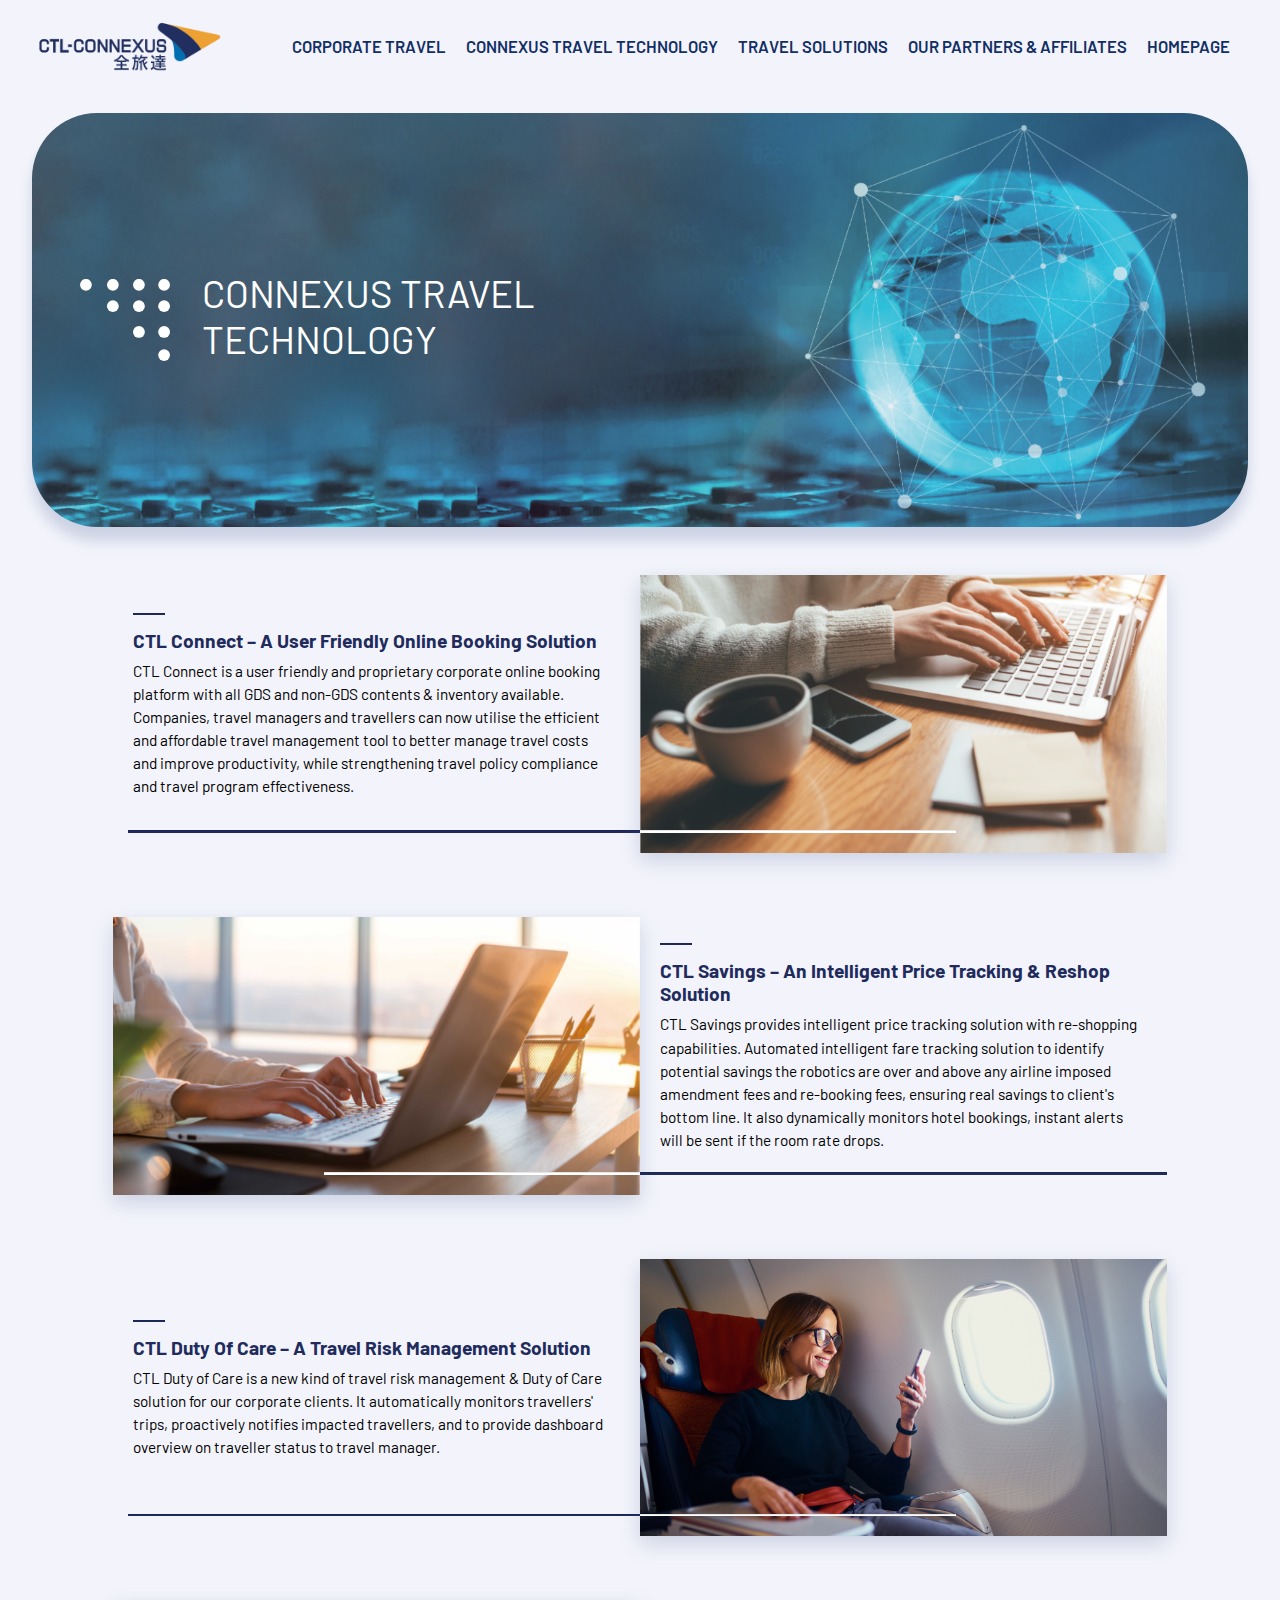
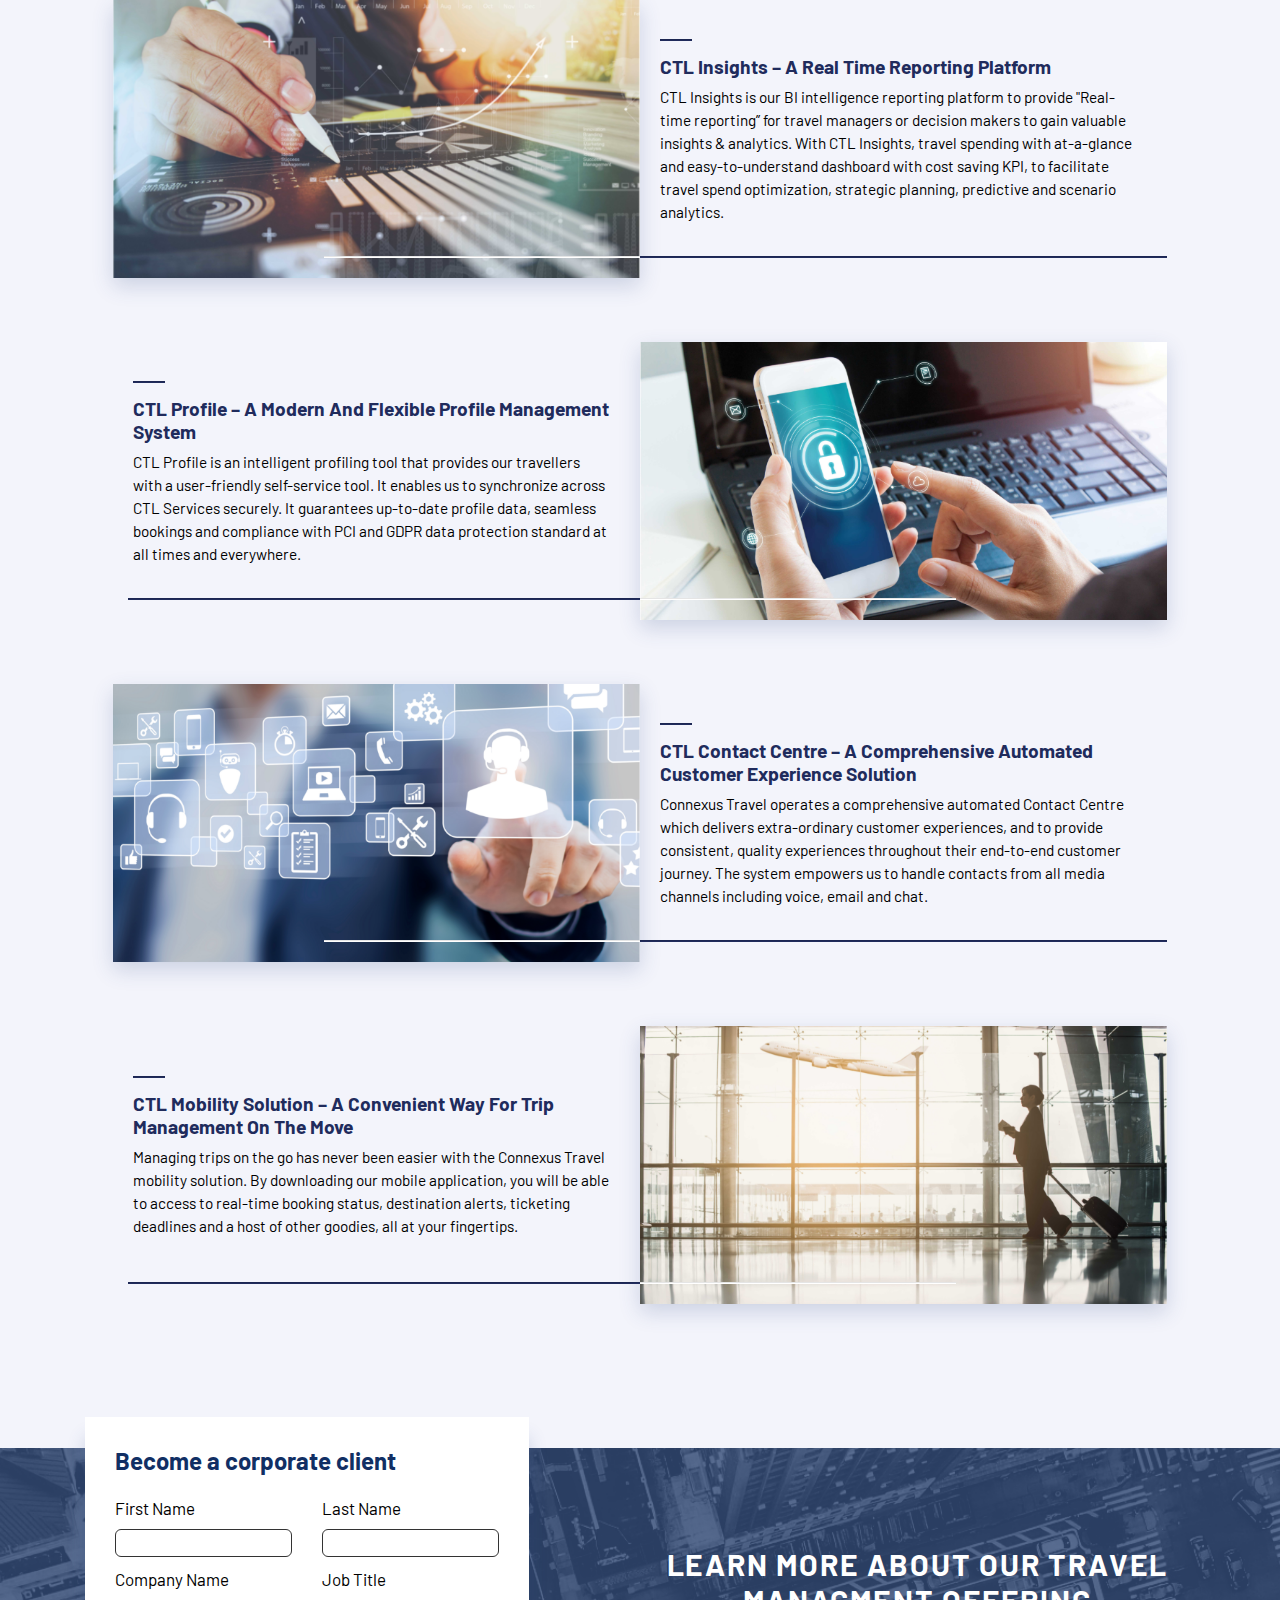
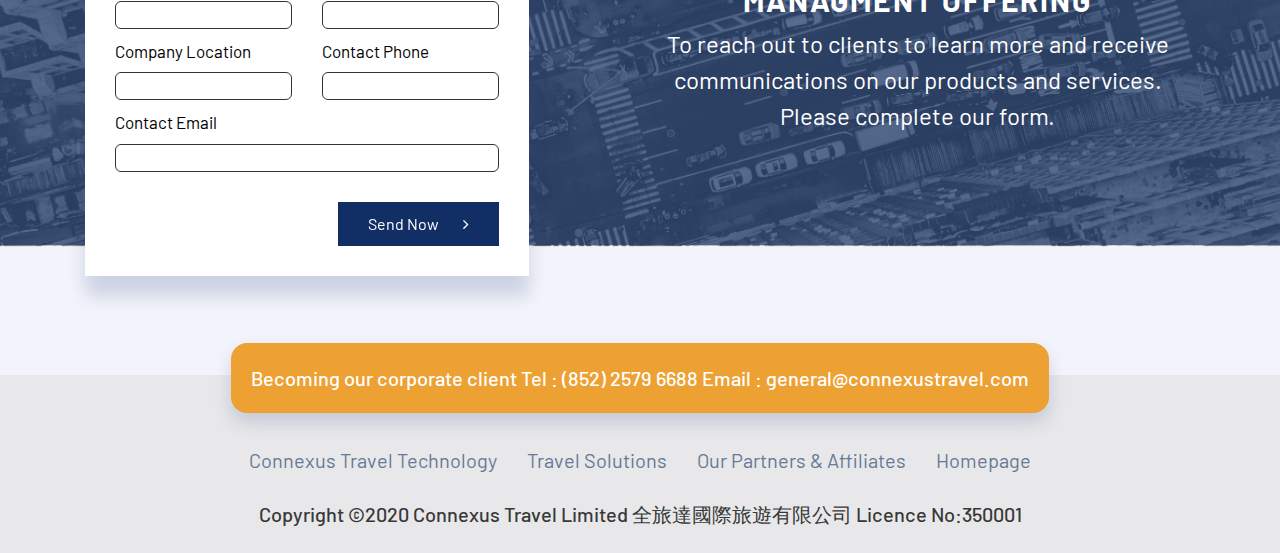
==== commit 4cca81ad: "page 3 completed" ====
--- a/connexus-travel-technology.html
+++ b/connexus-travel-technology.html
@@ -27,7 +27,7 @@
       }
       .learnmoresec {
 
-    padding: 3rem 0px 24rem !important;
+    padding: 3rem 0px 8rem !important;
     top: 0 !important;
 }
 .nav-toggler span, .nav-toggler span:before, .nav-toggler span:after {
@@ -36,6 +36,10 @@
     background-color: #0e204b;
     display: block;
     transition: .3s;
+}
+.footerp1{
+  margin-top: 0px;
+      padding: 0rem 0 0.5rem;
 }
 @media(max-width: 950px)
 {
@@ -107,6 +111,16 @@
         </h2>
              </div>
       </div>
+    </section>
+
+    <section class="breadcrumbsec">
+        <span>
+          CORporate travel
+        </span>
+        <i class="fa fa-caret-right"></i>
+        <span>
+          Connects travel technology
+        </span>
     </section>
 
     <section class="techtxtsec">
--- a/css/app.css
+++ b/css/app.css
@@ -933,7 +933,7 @@
   z-index: 9999999999; */
 }
 .narcontainer{
-  padding: 25px 30px;
+  padding: 18px 30px;
 }
 .site-navbar {
   display: flex;
@@ -1066,9 +1066,9 @@
   .site-navbar ul {
     position: absolute;
     width: 100%;
-    height: calc(100vh - 110px);
+    height: calc(100vh - 76px);
     left: 0;
-    top: 110px;
+    top: 76px;
     flex-direction: column;
     align-items: center;
     /* border-top: 0px solid #444; */
@@ -1101,6 +1101,7 @@
 
 .headimgdiv{
       padding: 1rem 4rem 2rem;
+      position: relative;
 }
 .headimgdiv img{
   width: 100%;
@@ -1112,7 +1113,7 @@
     align-items: center;
     position: absolute;
     top: 50%;
-    transform: translateY(-100%);
+    transform: translateY(-50%);
     margin-left: 3rem;
 }
 
@@ -1214,7 +1215,12 @@
 bottom: 10px;
   }
 }
-
+@media(max-width: 1450px)
+{
+  .headimgdiv{
+    padding: 1rem 2rem;
+  }
+}
 @media(max-width:965px)
 {
   .dnbannerdesk{
@@ -1269,15 +1275,15 @@
   
 }
 .techtxtcontain{
-padding: 2rem 20px;
+padding: 1rem 20px;
 }
 .techtxtcontain .row {
     margin-bottom: 2rem;
 }
 
 .headerp2txt {
-  
-    transform: translateY(0%);
+  /* top: 40%;
+    transform: translateY(0%); */
         flex-direction: column;
     align-items: baseline;
 
@@ -1297,4 +1303,247 @@
     color: #fff;
     width: 265px;
 }
+}
+
+.travelsolmain{
+padding: 2rem 0px 4rem;
+}
+.trsoldiv{
+padding: 1rem 10% 1rem 0;
+position: relative;
+}
+.trsoldiv img {
+width: 100%;
+background: #FFFFFF 0% 0% no-repeat padding-box;
+}
+.trsolboxtxt {
+background: #FFFFFF 0% 0% no-repeat padding-box;
+    box-shadow: 10px 15px 19px #00000029;
+    padding: 4rem 2rem 5rem;
+    position: absolute;
+    top: 15%;
+    width: 45%;
+    right: 4%;
+}
+.trsolboxtxt hr{
+ background-color: #202B5C;
+    height: 1px;
+    width: 2.5vw;
+    margin: 0 0 15px;
+}
+.trsolboxtxt h2{
+ font-family: "barlow-bold";
+    font-size: 1.4vw;
+    text-transform: uppercase;
+    color: #202B5C;
+    margin-bottom: 1rem;
+}
+.trsolboxtxt p{
+ font-family: "barlow-med";
+    font-size: 1vw;
+    color: #000;
+}
+.trsolboxtxt a{
+position: absolute;
+    bottom: 0;
+    right: 0;
+    padding: 14px 15px;
+}
+
+
+
+.trasoldiv2{
+  padding: 1rem 0px 1rem 10% !important;
+}
+.trsolboxtxleft{
+  left: 4% !important;
+  top: 8% !important;
+}
+.btnleftbox{
+  left: 0 !important;
+    right: auto !important ;
+}
+.trsolboxtxleft2{
+top: 5% !important;
+left: 4% !important;
+}
+
+.wantlearnmorebg {
+  background-image: url("../img/Learn_More_2.png");
+  background-color: #fff;
+  background-position: top;
+  background-repeat: no-repeat;
+  background-size: cover;
+  position: relative;
+  padding: 4rem;
+}
+.wantlmodiv{
+    width: 40%;
+    margin: auto;
+    text-align: center;
+}
+.wantlmodiv h2{
+ font-family: "barlow-bold";
+    font-size: 1.5vw;
+    color: #fff;
+}
+.wantlmodiv p{
+ font-family: "barlow-reg";
+    font-size: 1.2vw;
+    color: #fff;
+}
+.wantlmodiv form{
+
+}
+.downform{
+border: 2px solid #FFFFFF;
+border-radius: 6px;
+display: flex;
+padding: 6px;
+margin: 1rem 10%;
+}
+.downform input {
+border: 0px solid !important;
+background-color: unset !important;
+color: #fff;
+width: 100%;
+    margin-right: 10px;
+}
+.downform input::placeholder {
+  color: #F3F4FB;
+}
+.downform button{
+background-color: #fff;
+color: #202F60;
+border: 0px solid !important;
+border-radius: 6px;
+padding: 6px 18px;
+}
+
+@media(max-width: 1400px)
+{
+  
+  .trsolboxtxt {
+   padding: 2rem 2rem 3rem;
+   top: 12%;
+}
+.trsolboxtxt a{
+font-size: 13px;
+}
+.wantlmodiv {
+    width: 55%;
+    margin: auto;
+    text-align: center;
+}
+.wantlmodiv h2 {
+    font-size: 26px;
+}
+.wantlmodiv p {
+    font-size: 16px;
+}
+.downform input {
+    font-size: 14px;
+}
+}
+
+@media(max-width: 950px)
+{
+  .trsoldiv {
+    padding: 1rem 1rem !important;
+}
+.trsolboxtxt hr {
+ 
+    width: 40px;
+}
+.trsolboxtxt {
+    background: unset;
+    box-shadow: unset;
+    padding: 2rem 3rem !important;
+    position: unset;
+    width: 100%;
+}
+.trsolboxtxt a {
+    position: unset;
+    padding: 14px 15px;
+    width: 100%;
+    text-align: center;
+    margin-top: 25px;
+}
+.trsolboxtxt a .fa {
+    position: absolute;
+    right: 28px;
+    top: 18px;
+}
+.trsolboxtxt h2 {
+    font-size: 18px;
+}
+.trsolboxtxt p {
+    font-size: 15px;
+}
+.trasoldiv2 {
+    padding: unset;
+}
+.wantlmodiv {
+    width: 95%;
+}
+.narcontainer {
+    padding: 8px 15px;
+}
+
+
+}
+
+@media(max-width: 1550px)
+{
+  .headerp2txt {
+/* 
+    top: 37%; */
+  
+}
+}
+
+@media(max-width: 600px)
+{
+  .headerp2txt img {
+    width: 45px !important;
+    margin-bottom: 10px;
+}
+.headerp2txt {
+    /* top: 14%; */
+     margin-left: 1rem;
+
+}
+
+}
+
+.breadcrumbsec{
+  display: none;
+}
+@media(max-width: 950px)
+{
+  .travelsolmain{
+    padding-top: 0px;
+  }
+  .breadcrumbsec{
+     padding: 1rem 0 0;
+     display: block;
+     text-align: right;
+  }
+  .breadcrumbsec span{
+color: #6F7070;
+ font-family: "barlow-reg";
+    font-size: 13px;
+    text-transform: uppercase;
+    margin-right: 10px;
+  }
+  .breadcrumbsec span:last-child{
+    color: #202B5C !important;
+
+  }
+  .breadcrumbsec .fa{
+color: #6F7070 !important;
+margin-right: 10px;
+
+  }
+
 }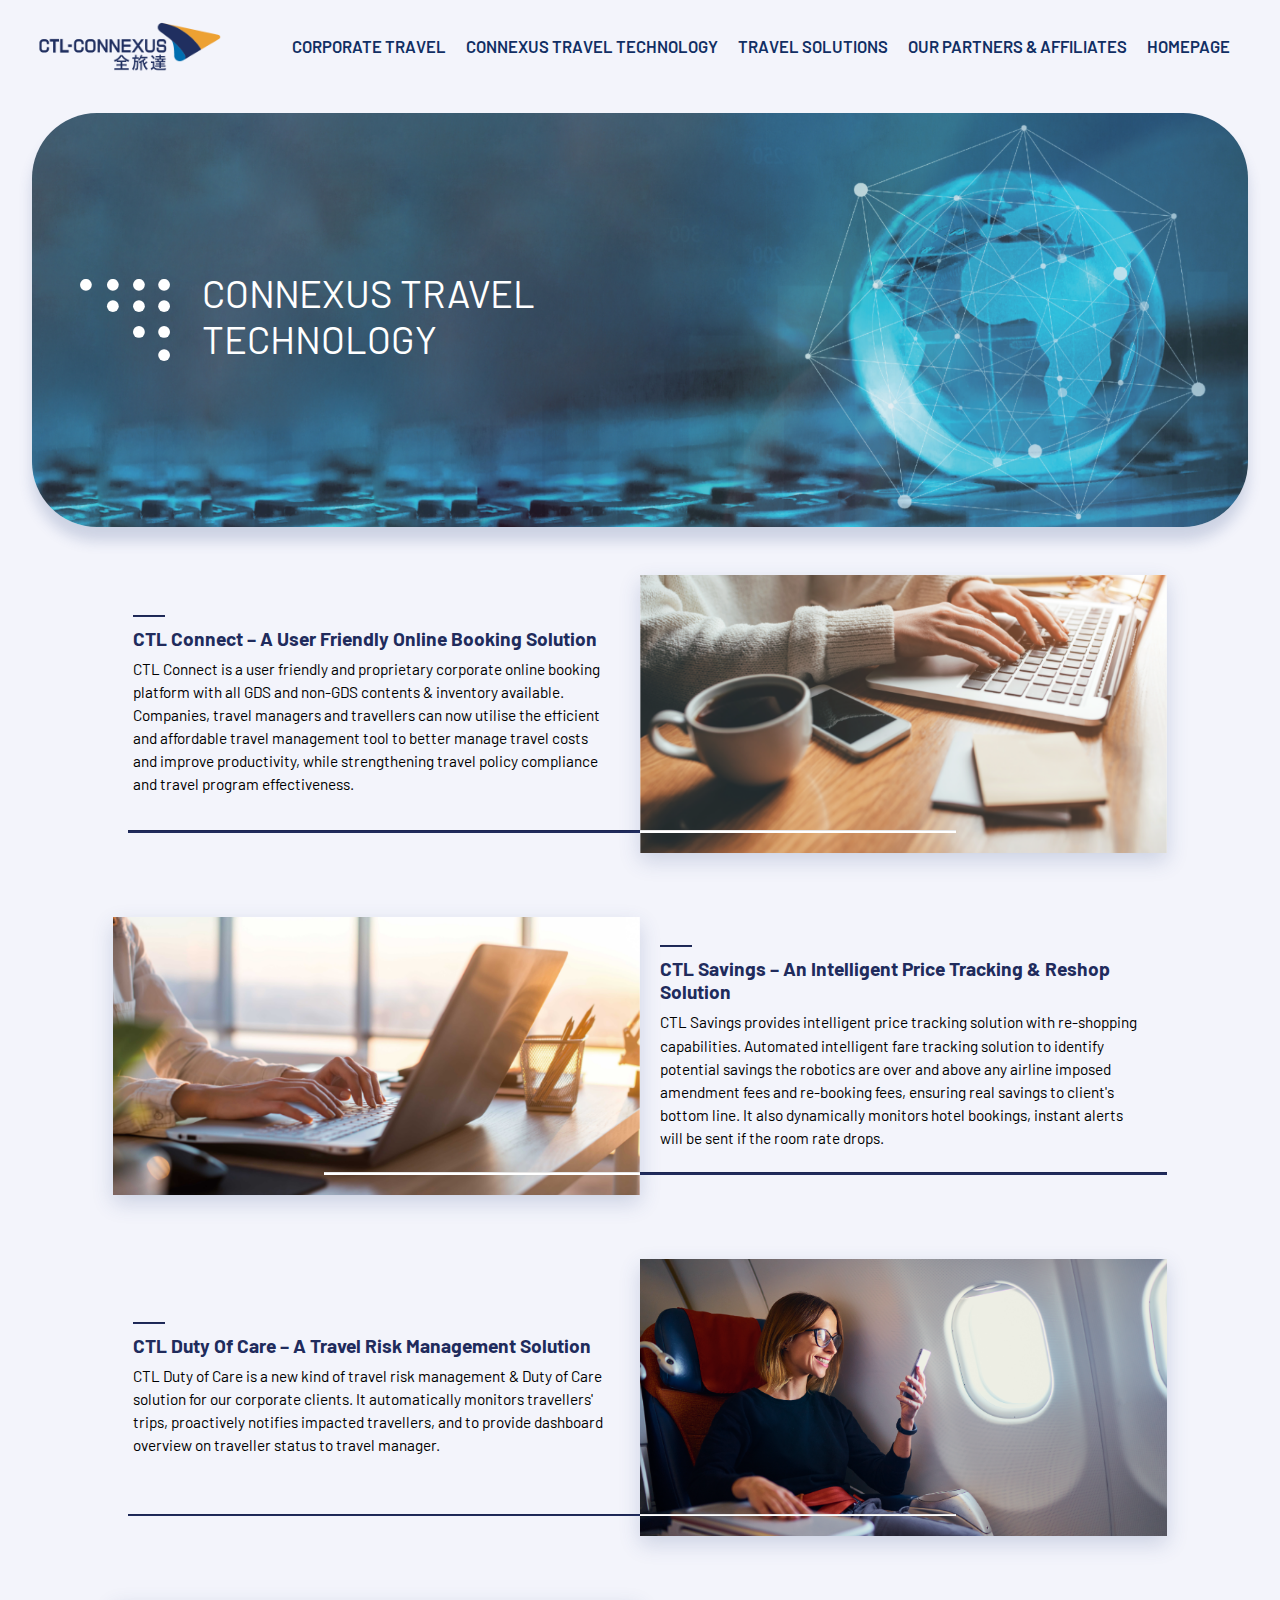
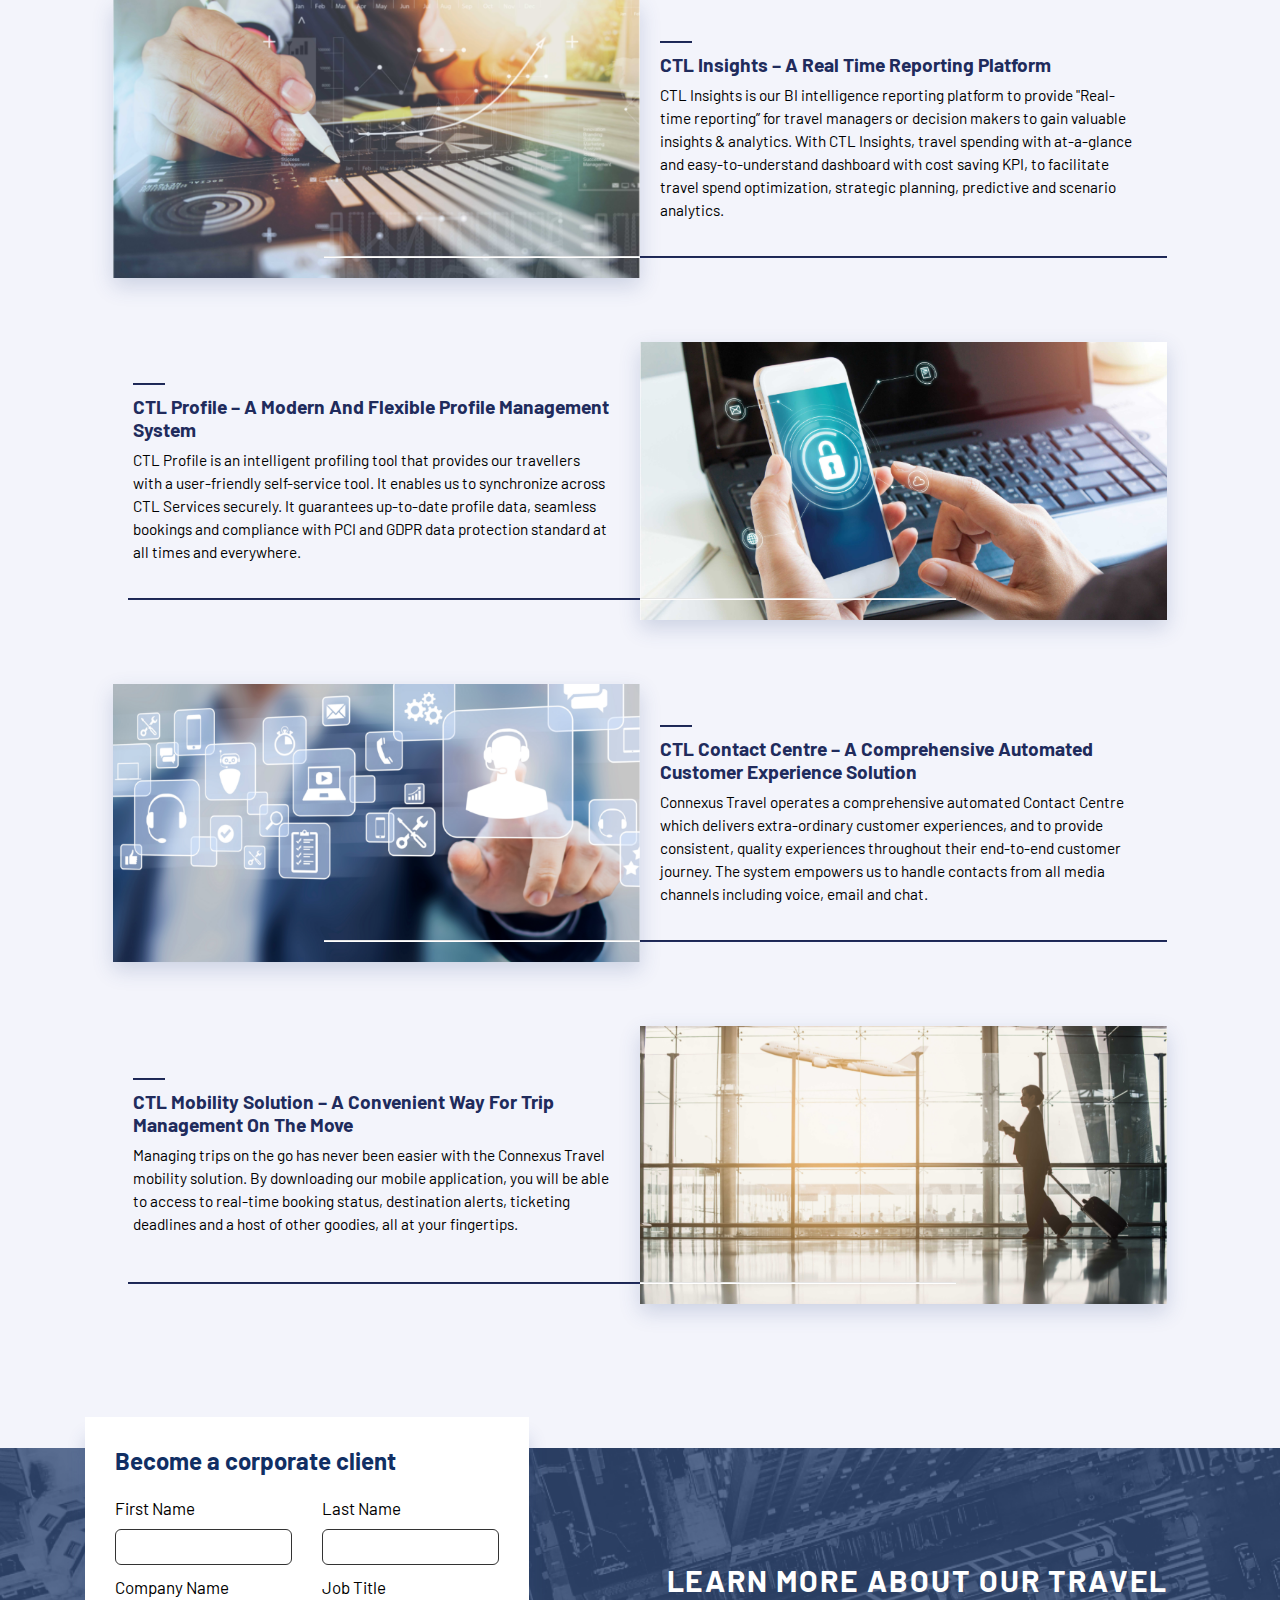
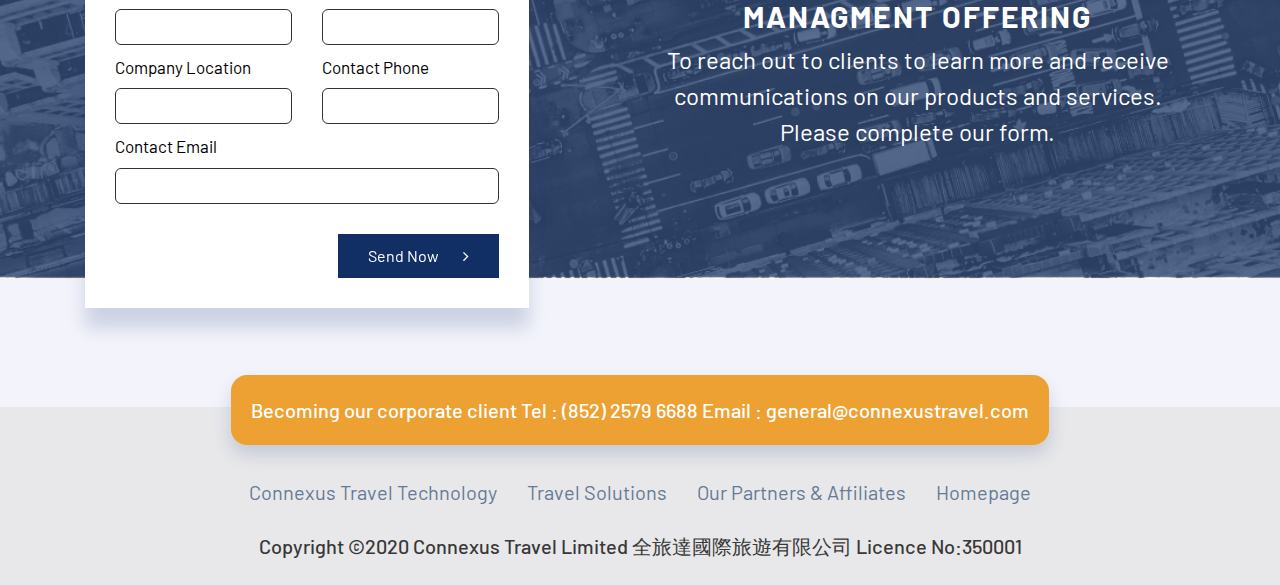
==== commit f237282f: "fixing v3" ====
--- a/connexus-travel-technology.html
+++ b/connexus-travel-technology.html
@@ -3,6 +3,11 @@
   <head>
     <meta charset="UTF-8" />
     <meta name="viewport" content="width=device-width, initial-scale=1.0" />
+     <meta http-equiv="cache-control" content="max-age=0" />
+    <meta http-equiv="cache-control" content="no-cache" />
+    <meta http-equiv="expires" content="0" />
+    <meta http-equiv="expires" content="Tue, 01 Jan 1980 1:00:00 GMT" />
+    <meta http-equiv="pragma" content="no-cache" />
     <title>Connexus Travel Technology</title>
 
     <link rel="stylesheet" href="css/bootstrap.min.css" />
@@ -115,7 +120,7 @@
 
     <section class="breadcrumbsec">
         <span>
-          CORporate travel
+          <a href="./index.html">CORporate travel</a>
         </span>
         <i class="fa fa-caret-right"></i>
         <span>
--- a/css/app.css
+++ b/css/app.css
@@ -201,11 +201,17 @@
   display: flex;
   align-items: center;
   /* height: 85%; */
-  padding: 17% 3vw;
+  padding: 16% 3vw;
   position: relative;
   margin-top: 0vh;
   margin-bottom: 0vh;
 }
+@media(max-width: 1450px){
+  .headertxt{
+    padding: 14% 3vw;
+  }
+}
+
 .headertxt img {
   width: 7vw;
   margin-right: 26px;
@@ -231,7 +237,7 @@
 } */
 
 .introsec1 {
-  margin-top: 3rem;
+  margin-top: 1rem;
   position: relative;
   margin-bottom: 2rem;
 }
@@ -334,13 +340,14 @@
   transition-property: color;
   -webkit-transition-duration: 0.3s;
   transition-duration: 0.3s;
-  color: #ffffff;
+  color: #ffffff !important;
   font-family: "barlow-reg";
   font-size: 16px;
   text-decoration: none;
   background-color: #112f64;
   text-transform: capitalize;
   padding: 10px 30px;
+  cursor: pointer !important;
 }
 .hvr-sweep-to-right:before {
   content: "";
@@ -366,7 +373,7 @@
 .hvr-sweep-to-right:hover,
 .hvr-sweep-to-right:focus,
 .hvr-sweep-to-right:active {
-  color: white;
+  color: white !important;
   text-decoration: none;
 }
 .hvr-sweep-to-right:hover:before,
@@ -384,12 +391,53 @@
 }
 
 .video-container {
-  padding: 20px;
-}
-.agency-video {
+ 
+  position: relative;
+  display: flex;
+  flex-direction: column;
+  justify-content: center;
+ box-shadow: 0px 18px 16px #314B8933;
+}
+.video-container .video-wrapper {
+  width: 100%;
+  height: 100%;
+  display: flex;
+  justify-content: center;
+  align-items: center;
+}
+.video-container video {
+  width: 100%;
+  height: 100%;
+}
+
+.play-button-wrapper {
+  position: absolute;
+  top: 0;
+  left: 0;
+  right: 0;
+  bottom: 0;
+  display: flex;
+  align-items: center;
+  justify-content: center;
   width: 100%;
   height: auto;
-}
+  pointer-events: none;
+}
+.play-button-wrapper #circle-play-b {
+  cursor: pointer;
+  pointer-events: auto;
+}
+.play-button-wrapper #circle-play-b img {
+  width: 100px;
+  height: 100px;
+  fill: #fff;
+  stroke: #fff;
+  cursor: pointer;
+  background-color: rgba(0, 0, 0, 0.2);
+  border-radius: 50%;
+  opacity: 0.9;
+}
+
 
 .sect2p1 {
   margin: 1rem 0px 5rem;
@@ -399,7 +447,7 @@
 .movingbox1 {
   position: absolute;
   right: 25px;
-      z-index: 9;
+  z-index: 9;
 }
 .movingbox1 a {
   color: #565656;
@@ -411,8 +459,8 @@
   margin: 12px 0px;
   cursor: pointer;
 }
-.movingbox1 a:hover{
-  color: #112F64;
+.movingbox1 a:hover {
+  color: #112f64;
 }
 .maindivsec2p1 {
   position: relative;
@@ -477,16 +525,15 @@
   .maindivsec2p1 a {
     right: 36vw;
   }
-  .wwrdiv2 p{
+  .wwrdiv2 p {
     font-size: 1.3vw;
   }
 }
-
 
 .learnmoresec {
   background: #f3f4fb 0% 0% no-repeat padding-box;
   width: 100%;
-  padding: 25rem 0px 10rem;
+  padding: 20rem 0px 8rem;
   position: relative;
   top: -15rem;
 }
@@ -538,6 +585,7 @@
   font-family: "barlow-reg";
   font-size: 16px;
   width: 100%;
+  padding: 5px;
 }
 .leranmotxt {
   position: absolute;
@@ -546,6 +594,8 @@
   text-align: center;
   align-items: center;
   padding: 3rem 0px;
+  top: 50%;
+    transform: translateY(-50%);
 }
 .leranmotxt h2 {
   letter-spacing: 1.8px;
@@ -647,7 +697,7 @@
     right: 45vw;
   }
 
-  .site-navbar ul li a{
+  .site-navbar ul li a {
     font-size: 1.1vw !important;
   }
 }
@@ -664,10 +714,10 @@
   .headerbg {
     height: 100vh;
   }
-  .headertxt{
+  .headertxt {
     flex-direction: column;
     align-items: baseline;
-    padding: 40vh 2rem;
+    padding: 28vh 2rem;
   }
   .headertxt img {
     width: 70px;
@@ -675,32 +725,32 @@
     transform: rotate(269deg);
     margin-bottom: 24px;
   }
-  .headertxt h2{
+  .headertxt h2 {
     width: 100%;
     font-size: 36px;
   }
-  .headerbottom{
-position: absolute;
-bottom: 15px;
-width: 100%;
-  }
-    .headerbottom a{
-          text-decoration: none;
-    }
-  .headerbottom .fa{
-color: #fff;
-font-size: 20px !important;
+  .headerbottom {
+    position: absolute;
+    bottom: 0px;
+    width: 100%;
+  }
+  .headerbottom a {
+    text-decoration: none;
+  }
+  .headerbottom .fa {
+    color: #fff;
+    font-size: 20px !important;
     display: block;
     text-align: center;
     cursor: pointer;
   }
-  .headerbottom p{
-     color: #fff;
-  font-family: "barlow-bold";
-  font-size: 18px;
-  text-align: center;
-  text-transform: uppercase;
-  cursor: pointer;
+  .headerbottom p {
+    color: #fff;
+    font-family: "barlow-bold";
+    font-size: 18px;
+    text-align: center;
+    text-transform: uppercase;
+    cursor: pointer;
   }
   .introsec1 {
     margin-top: 3rem;
@@ -751,6 +801,7 @@
     text-align: center;
     align-items: center;
     padding: 3rem 0px 1rem;
+    transform: translateY(0%);
   }
   .submitbtn {
     float: none;
@@ -833,12 +884,13 @@
   .siderigfhthl a:first-child {
     margin-right: 20px;
   }
-  .siderigfhthl a{
+  .siderigfhthl a {
     cursor: pointer;
   }
   .moving1deskmbl {
     display: block;
     padding: 1rem 0 7rem;
+    margin-bottom: 7rem;
   }
   .topmovingdiv {
     display: flex;
@@ -865,7 +917,7 @@
   .movingbtns1 a:first-child {
     margin-right: 20px;
   }
-  .movingbtns1 a img{
+  .movingbtns1 a img {
     cursor: pointer;
   }
   .movingbtns1 img {
@@ -885,7 +937,7 @@
     background: #ffffff 0% 0% no-repeat padding-box;
     box-shadow: 0px 18px 16px #314b8933;
     position: absolute;
-    bottom: -67px;
+    top: 50px;
     width: 80%;
     right: 0px;
     padding: 1.5rem;
@@ -908,20 +960,8 @@
   }
   .nav > .nav-links > a {
     font-size: 16px;
-}
-
-
-}
-
-
-
-
-
-
-
-
-
-
+  }
+}
 
 /* navbar regular css start */
 .navbar-area {
@@ -932,7 +972,7 @@
   width: 100%;
   z-index: 9999999999; */
 }
-.narcontainer{
+.narcontainer {
   padding: 18px 30px;
 }
 .site-navbar {
@@ -940,9 +980,9 @@
   justify-content: space-between;
   align-items: center;
 }
-.site-navbar a img{
-   width: 200px;
-   position: relative;
+.site-navbar a img {
+  width: 200px;
+  position: relative;
 }
 .site-navbar ul {
   margin: 0;
@@ -961,11 +1001,10 @@
   margin-right: 20px !important;
   padding-bottom: 5px;
 }
-.site-navbar ul li a:last-child{
+.site-navbar ul li a:last-child {
   margin-right: 0px;
 }
 .site-navbar ul li a:hover {
-  
 }
 .site-navbar ul li a:after {
   content: "";
@@ -987,8 +1026,8 @@
 
 /* navbar regular css end */
 button:focus {
-    outline: 0px dotted;
-    outline: 0px auto #fff !important;
+  outline: 0px dotted;
+  outline: 0px auto #fff !important;
 }
 
 /* nav-toggler css start */
@@ -1000,21 +1039,21 @@
   height: 39px;
   display: none;
 }
-.nav-toggler span, 
-.nav-toggler span:before, 
+.nav-toggler span,
+.nav-toggler span:before,
 .nav-toggler span:after {
   width: 28px;
   height: 3px;
   background-color: #fff;
   display: block;
-  transition: .3s;
+  transition: 0.3s;
 }
 .nav-toggler span:before {
-  content: '';
+  content: "";
   transform: translateY(-9px);
 }
 .nav-toggler span:after {
-  content: '';
+  content: "";
   transform: translateY(6px);
 }
 .nav-toggler.toggler-open span {
@@ -1028,12 +1067,9 @@
 }
 /* nav-toggler css start */
 
-
-
-
 /* mobile breakpoint start */
 @media screen and (max-width: 950px) {
- .site-navbar ul li a {
+  .site-navbar ul li a {
     display: block;
     padding: 2vh 3.5vw;
     text-decoration: none;
@@ -1057,7 +1093,7 @@
     border-radius: 50%;
   }
   /* navbar css for mobile start */
-  .nav-toggler{
+  .nav-toggler {
     display: block;
   }
   .site-navbar {
@@ -1072,22 +1108,20 @@
     flex-direction: column;
     align-items: center;
     /* border-top: 0px solid #444; */
-    background-color: #293D7C;
+    background-color: #293d7c;
     max-height: 0;
     overflow: hidden;
-    transition: .3s;
+    transition: 0.3s;
     max-width: 100%;
     z-index: 9999999;
   }
   .site-navbar ul li {
     width: 100%;
-    
   }
   .site-navbar ul li a {
     padding: 25px;
   }
   .site-navbar ul li a:hover {
-   
   }
   .site-navbar ul.open {
     max-height: 100vh;
@@ -1098,274 +1132,409 @@
 }
 /* mobile breakpoint end */
 
-
-.headimgdiv{
-      padding: 1rem 4rem 2rem;
-      position: relative;
-}
-.headimgdiv img{
+.headimgdiv {
+  padding: 1rem 4rem 2rem;
+  position: relative;
+}
+.headimgdiv img {
   width: 100%;
 }
 
-
 .headerp2txt {
-    display: flex;
-    align-items: center;
-    position: absolute;
-    top: 50%;
-    transform: translateY(-50%);
-    margin-left: 3rem;
+  display: flex;
+  align-items: center;
+  position: absolute;
+  top: 50%;
+  transform: translateY(-50%);
+  margin-left: 3rem;
 }
 
 .headerp2txt img {
-    width: 7vw !important;
-    margin-right: 2rem;
+  width: 7vw !important;
+  margin-right: 2rem;
 }
 
 .headerp2txt h2 {
-    font-family: "barlow-reg";
-    font-size: 3vw;
-    text-transform: uppercase;
-    color: #fff;
-    width: 51%;
-}
-.bgimgp2{
+  font-family: "barlow-reg";
+  font-size: 3vw;
+  text-transform: uppercase;
+  color: #fff;
+  width: 51%;
+}
+.bgimgp2 {
   box-shadow: 0px 14px 14px #314b8933;
-    border-radius: 65px;
-}
-
-
-.techtxtcontain{
-padding: 2rem 8rem;
-}
-.techtxtcontain .row .col-md-6{
+  border-radius: 65px;
+}
+
+.techtxtcontain {
+  padding: 2rem 8rem;
+}
+.techtxtcontain .row .col-md-6 {
   padding: 0px;
- 
-}
-.techtxtcontain .row{
- margin-bottom: 4rem;
- 
-}
-.textdivcol{
- display: grid;
-    place-items: center;
+}
+.techtxtcontain .row {
+  margin-bottom: 4rem;
+}
+.textdivcol {
+  display: grid;
+  place-items: center;
 }
 .texttech {
-position: relative;
-}
-.texttech h2{
-color: #202B5C;
- font-family: "barlow-bold";
-font-size: 1.5vw;
-    text-transform: capitalize;
-    padding: 0px 30px 0px 20px;
-}
-.texttech p{
-color: #000;
- font-family: "barlow-reg";
-font-size: 1.2vw;
+  position: relative;
+}
+.texttech h2 {
+  color: #202b5c;
+  font-family: "barlow-bold";
+  font-size: 1.5vw;
+  text-transform: capitalize;
+  padding: 12px 30px 0px 20px;
+}
+.texttech p {
+  color: #000;
+  font-family: "barlow-reg";
+  font-size: 1.2vw;
   padding: 0px 30px 0px 20px;
-
-}
-.hrbef{
-    background-color: #202B5C;
-    height: 1px;
-    width: 2.5vw;
-     margin: 0px 30px 14px 20px;
-}
-.hraft{
-background-color: #202B5C;
-    margin: 0px 0px 0px 30px;
-    height: 1.5px;
-    position: absolute;
-    bottom: 20px;
-    width: 100%;
-}
-.imgtech{
-position: relative;
-}
-.imgtech img{
-width: 100%;
-box-shadow: 0px 8px 20px #314b8933;
-}
-.imgtech hr{
-background-color: #fff;
-height: 1.5px;
-width: 60%;
-margin: 0px;
-z-index: 9999999999;
-position: absolute;
-bottom: 20px;
-}
-.right0p2{
+}
+.hrbef {
+  background-color: #202b5c;
+  height: 1px;
+  width: 2.5vw;
+  margin: 0px 30px 14px 20px;
+  position: absolute;
+}
+.hraft {
+  background-color: #202b5c;
+  margin: 0px 0px 0px 30px;
+  height: 1.5px;
+  position: absolute;
+  bottom: 20px;
+  width: 100%;
+}
+.imgtech {
+  position: relative;
+}
+.imgtech img {
+  width: 100%;
+  box-shadow: 0px 8px 20px #314b8933;
+}
+.imgtech hr {
+  background-color: #fff;
+  height: 1.5px;
+  width: 60%;
+  margin: 0px;
+  z-index: 9999999999;
+  position: absolute;
+  bottom: 20px;
+}
+.right0p2 {
   right: 0px !important;
 }
-.linemr0{
+.linemr0 {
   margin: 0px !important;
 }
-.dnbannermbl{
+.dnbannermbl {
   display: none;
 }
-@media(max-width:1100px)
-{
-  .hraft{
-   bottom: 10px; 
-  }
-  .imgtech hr{
-bottom: 10px;
-  }
-}
-@media(max-width: 1450px)
-{
-  .headimgdiv{
+@media (max-width: 1100px) {
+  .hraft {
+    bottom: 10px;
+  }
+  .imgtech hr {
+    bottom: 10px;
+  }
+}
+@media (max-width: 1450px) {
+  .headimgdiv {
     padding: 1rem 2rem;
   }
 }
-@media(max-width:965px)
-{
-  .dnbannerdesk{
+@media (max-width: 965px) {
+  .dnbannerdesk {
     display: none;
   }
-  .dnbannermbl{
+  .dnbannermbl {
     display: block;
   }
-  .headimgdiv{
+  .headimgdiv {
     padding: 0px;
   }
-  .bgimgp2{
+  .bgimgp2 {
     border-radius: 0px;
   }
-  .techtxtcontain .row .col-md-6{
-max-width: 100%;
-flex: 100%;
-padding: 0px 15px;
- 
-}
-.makeme1{
-  order: 1;
-}
- .imgtech hr{
-display: none;
-  }
-  .texttech{
-    padding: 2rem 20px
-  }
-  .texttech h2{
-
-font-size: 23px;
+  .techtxtcontain .row .col-md-6 {
+    max-width: 100%;
+    flex: 100%;
+    padding: 0px 15px;
+  }
+  .makeme1 {
+    order: 1;
+  }
+  .imgtech hr {
+    display: none;
+  }
+  .texttech {
+    padding: 2rem 20px;
+  }
+  .texttech h2 {
+    font-size: 23px;
 
     padding: 0px 0px 0px 0px;
-}
-.texttech p{
-
-font-size: 18px;
-  padding: 0px 0px 0px 0px;
-
-}
-
-.hrbef{
-     width: 35px;
+  }
+  .texttech p {
+    font-size: 18px;
+    padding: 0px 0px 0px 0px;
+  }
+
+  .hrbef {
+    width: 35px;
     margin: 0px 0px 18px 0px;
-    background-color: #6F7070;
-}
-.hraft{
-   background-color: #6F7070;
+    background-color: #6f7070;
+  }
+  .hraft {
+    background-color: #6f7070;
     margin: 0px 0px;
     position: relative;
-  
-}
-.techtxtcontain{
-padding: 1rem 20px;
-}
-.techtxtcontain .row {
+  }
+  .techtxtcontain {
+    padding: 1rem 20px;
+  }
+  .techtxtcontain .row {
     margin-bottom: 2rem;
-}
-
-.headerp2txt {
-  /* top: 40%;
+  }
+
+  .headerp2txt {
+    /* top: 40%;
     transform: translateY(0%); */
-        flex-direction: column;
+    flex-direction: column;
     align-items: baseline;
-
-}
-.headerp2txt img {
+  }
+  .headerp2txt img {
     width: 60px !important;
     margin-right: 2rem;
-    transform: rotate( 
-269deg
- );
- margin-bottom: 2rem;
-}
-.headerp2txt h2 {
+    transform: rotate(269deg);
+    margin-bottom: 2rem;
+  }
+  .headerp2txt h2 {
     font-family: "barlow-reg";
     font-size: 30px;
     text-transform: uppercase;
     color: #fff;
     width: 265px;
-}
-}
-
-.travelsolmain{
-padding: 2rem 0px 4rem;
-}
-.trsoldiv{
-padding: 1rem 10% 1rem 0;
-position: relative;
+  }
+}
+
+.travelsolmain {
+  padding: 2rem 0px 4rem;
+}
+.trsoldiv {
+  padding: 1rem 10% 1rem 0;
+  position: relative;
 }
 .trsoldiv img {
-width: 100%;
-background: #FFFFFF 0% 0% no-repeat padding-box;
+  width: 100%;
+  background: #ffffff 0% 0% no-repeat padding-box;
 }
 .trsolboxtxt {
-background: #FFFFFF 0% 0% no-repeat padding-box;
-    box-shadow: 10px 15px 19px #00000029;
-    padding: 4rem 2rem 5rem;
-    position: absolute;
-    top: 15%;
-    width: 45%;
-    right: 4%;
-}
-.trsolboxtxt hr{
- background-color: #202B5C;
-    height: 1px;
-    width: 2.5vw;
-    margin: 0 0 15px;
-}
-.trsolboxtxt h2{
- font-family: "barlow-bold";
-    font-size: 1.4vw;
-    text-transform: uppercase;
-    color: #202B5C;
-    margin-bottom: 1rem;
-}
-.trsolboxtxt p{
- font-family: "barlow-med";
-    font-size: 1vw;
-    color: #000;
-}
-.trsolboxtxt a{
-position: absolute;
-    bottom: 0;
-    right: 0;
-    padding: 14px 15px;
-}
-
-
-
-.trasoldiv2{
+  background: #ffffff 0% 0% no-repeat padding-box;
+  box-shadow: 10px 15px 19px #00000029;
+  padding: 4rem 2rem 5rem;
+  position: absolute;
+  top: 15%;
+  width: 45%;
+  right: 4%;
+}
+.trsolboxtxt hr {
+  background-color: #202b5c;
+  height: 1px;
+  width: 2.5vw;
+  margin: 0 0 15px;
+  position: absolute;
+}
+.trsolboxtxt h2 {
+  font-family: "barlow-bold";
+  font-size: 1.4vw;
+  text-transform: uppercase;
+  color: #202b5c;
+  margin-bottom: 1rem;
+  margin-top: 20px;
+}
+.trsolboxtxt p {
+  font-family: "barlow-med";
+  font-size: 1vw;
+  color: #000;
+}
+.trsolboxtxt a {
+  position: absolute;
+  bottom: 0;
+  right: 0;
+  padding: 14px 15px;
+}
+
+.trsolmoredet {
+  background: #ffffff 0% 0% no-repeat padding-box;
+  box-shadow: 0px 20px 17px #314b8933;
+  border-radius: 11px;
+  position: absolute;
+  top: 66%;
+  width: 30%;
+  right: 4%;
+
+  z-index: 9;
+}
+
+.trsolmoredet hr{
+ background: transparent linear-gradient(90deg, #036EB0 0%, #202F60 100%) 0% 0% no-repeat padding-box;
+ margin: 0px;
+ width: 100%;
+ height: 10px;
+ border-radius: 11px 11px 0 0;
+}
+.trsolmoredet form{
+  padding: 0rem 1rem 3rem;
+}
+.btnformbso{
+margin: 1rem 0;
+}
+.btnformbso button{
+  border: 0px solid !important;
+  font-size: 1.2vw ;
+      padding: 8px 14px !important;
+      float: right;
+}
+.trsolmoredet label {
+  color: #000;
+  font-family: "barlow-med";
+  font-size: 1.1vw;
+  margin-bottom: 4px;
+}
+.trsolmoredet input {
+  border: 1px solid #000;
+  color: #000;
+  font-family: "barlow-reg";
+  font-size: 1.1vw;
+  border: 0.7497650384902954px solid #333333;
+  border-radius: 6px;
+  width: 100%;
+  padding: 3px;
+}
+.trsolmoredet select {
+  color: #000;
+  font-family: "barlow-reg";
+  font-size: 1.1vw;
+  background: #ffffff 0% 0% no-repeat padding-box;
+  border: 0.7497650384902954px solid #333333;
+  border-radius: 6px;
+  width: 100%;
+  padding: 3px;
+}
+.boxf {
+  margin: 0.5rem 0;
+}
+.button-label {
+  display: inline-block;
+  padding: 3px 18px 4px;
+  margin: 0px 8px 0 0;
+  cursor: pointer;
+  border-radius: 6px;
+  border-radius: 4px;
+  background: #fff;
+  color: #112f64;
+  border: 1px solid #112f64;
+}
+.button-label h1 {
+  font-family: "barlow-reg";
+  font-size: 1.1vw;
+  margin: 0;
+}
+
+#yes-button:checked + .button-label {
+  background: #112f64;
+  color: #fff;
+  border: 1px solid #fff;
+}
+#yes-button:checked + .button-label:hover {
+  background: #112f64;
+  color: #fff;
+  border: 1px solid #fff;
+}
+#no-button:checked + .button-label {
+  background: #112f64;
+  color: #fff;
+  border: 1px solid #fff;
+}
+#no-button:checked + .button-label:hover {
+  background: #112f64;
+  color: #fff;
+  border: 1px solid #fff;
+}
+
+.hidden {
+  display: none;
+}
+
+@media(max-width: 1450px)
+{
+  .trsolmoredet{
+    top: 76%;
+  }
+}
+@media(max-width: 950px)
+{
+  .trsolmoredet{
+ top: 82%;
+    width: 92%;
+  }
+  .trsolmoredet form{
+    padding: 0rem 2rem 1rem;
+  }
+  .trsolmoredet label {
+    font-size: 13px;
+    margin-bottom: 4px;
+}
+.button-label h1{
+  font-size: 15px;
+}
+.trsolmoredet input{
+  font-size: 13px;
+}
+.trsolmoredet select{
+  font-size: 13px;
+}
+.btnformbso button {
+    font-size: 16px;
+    float: none;
+    margin: auto;
+    display: table;
+}
+.btnformbso {
+    margin: 1rem 0 0;
+}
+}
+
+@media(min-width:950px)
+{
+  .reshow2{
+    left: 4%;
+  }
+   .reshow4{
+    left: 4%;
+  }
+}
+
+.trasoldiv2 {
   padding: 1rem 0px 1rem 10% !important;
 }
-.trsolboxtxleft{
+.trsolboxtxleft {
   left: 4% !important;
   top: 8% !important;
 }
-.btnleftbox{
+.btnleftbox {
   left: 0 !important;
-    right: auto !important ;
-}
-.trsolboxtxleft2{
-top: 5% !important;
-left: 4% !important;
+  right: auto !important ;
+}
+.trsolboxtxleft2 {
+  top: 5% !important;
+  left: 4% !important;
 }
 
 .wantlearnmorebg {
@@ -1377,173 +1546,369 @@
   position: relative;
   padding: 4rem;
 }
-.wantlmodiv{
-    width: 40%;
-    margin: auto;
-    text-align: center;
-}
-.wantlmodiv h2{
- font-family: "barlow-bold";
-    font-size: 1.5vw;
-    color: #fff;
-}
-.wantlmodiv p{
- font-family: "barlow-reg";
-    font-size: 1.2vw;
-    color: #fff;
-}
-.wantlmodiv form{
-
-}
-.downform{
-border: 2px solid #FFFFFF;
-border-radius: 6px;
-display: flex;
-padding: 6px;
-margin: 1rem 10%;
+.wantlmodiv {
+  width: 40%;
+  margin: auto;
+  text-align: center;
+}
+.wantlmodiv h2 {
+  font-family: "barlow-bold";
+  font-size: 1.5vw;
+  color: #fff;
+}
+.wantlmodiv p {
+  font-family: "barlow-reg";
+  font-size: 1.2vw;
+  color: #fff;
+}
+.wantlmodiv form {
+}
+.downform {
+  border: 2px solid #ffffff;
+  border-radius: 6px;
+  display: flex;
+  padding: 6px;
+  margin: 1rem 10%;
 }
 .downform input {
-border: 0px solid !important;
-background-color: unset !important;
-color: #fff;
-width: 100%;
-    margin-right: 10px;
+  border: 0px solid !important;
+  background-color: unset !important;
+  color: #fff;
+  width: 100%;
+  margin-right: 10px;
 }
 .downform input::placeholder {
-  color: #F3F4FB;
-}
-.downform button{
-background-color: #fff;
-color: #202F60;
-border: 0px solid !important;
-border-radius: 6px;
-padding: 6px 18px;
-}
-
-@media(max-width: 1400px)
-{
-  
+  color: #f3f4fb;
+}
+.downform button {
+  background-color: #fff;
+  color: #202f60 !important;
+  border: 0px solid !important;
+  border-radius: 6px;
+  padding: 6px 18px;
+}
+.downform button::before{
+  border-radius: 6px !important;
+}
+
+@media (max-width: 1400px) {
   .trsolboxtxt {
-   padding: 2rem 2rem 3rem;
-   top: 12%;
-}
-.trsolboxtxt a{
-font-size: 13px;
-}
-.wantlmodiv {
+    padding: 2rem 2rem 3rem;
+    top: 12%;
+  }
+  .trsolboxtxt a {
+    font-size: 13px;
+  }
+  .wantlmodiv {
     width: 55%;
     margin: auto;
     text-align: center;
-}
-.wantlmodiv h2 {
+  }
+  .wantlmodiv h2 {
     font-size: 26px;
-}
-.wantlmodiv p {
+  }
+  .wantlmodiv p {
     font-size: 16px;
-}
-.downform input {
+  }
+  .downform input {
     font-size: 14px;
-}
-}
-
-@media(max-width: 950px)
-{
+  }
+}
+
+@media (max-width: 950px) {
   .trsoldiv {
     padding: 1rem 1rem !important;
-}
-.trsolboxtxt hr {
- 
+  }
+  .trsolboxtxt hr {
     width: 40px;
-}
-.trsolboxtxt {
+  }
+  .trsolboxtxt {
     background: unset;
     box-shadow: unset;
     padding: 2rem 3rem !important;
     position: unset;
     width: 100%;
-}
-.trsolboxtxt a {
+  }
+  .trsolboxtxt a {
     position: unset;
     padding: 14px 15px;
     width: 100%;
     text-align: center;
     margin-top: 25px;
-}
-.trsolboxtxt a .fa {
+  }
+  .trsolboxtxt a .fa {
     position: absolute;
     right: 28px;
     top: 18px;
-}
-.trsolboxtxt h2 {
+  }
+  .trsolboxtxt h2 {
     font-size: 18px;
-}
-.trsolboxtxt p {
+  }
+  .trsolboxtxt p {
     font-size: 15px;
-}
-.trasoldiv2 {
+  }
+  .trasoldiv2 {
     padding: unset;
-}
-.wantlmodiv {
+  }
+  .wantlmodiv {
     width: 95%;
-}
-.narcontainer {
+  }
+  .narcontainer {
     padding: 8px 15px;
-}
-
-
-}
-
-@media(max-width: 1550px)
-{
+  }
+}
+
+@media (max-width: 1550px) {
   .headerp2txt {
-/* 
+    /* 
     top: 37%; */
-  
-}
-}
-
-@media(max-width: 600px)
-{
+  }
+}
+
+@media (max-width: 600px) {
   .headerp2txt img {
     width: 45px !important;
     margin-bottom: 10px;
-}
-.headerp2txt {
+  }
+  .headerp2txt {
     /* top: 14%; */
-     margin-left: 1rem;
-
-}
-
-}
-
-.breadcrumbsec{
+    margin-left: 2rem;
+  }
+}
+
+.breadcrumbsec {
   display: none;
 }
-@media(max-width: 950px)
-{
-  .travelsolmain{
+@media (max-width: 950px) {
+  .travelsolmain {
     padding-top: 0px;
   }
-  .breadcrumbsec{
-     padding: 1rem 0 0;
-     display: block;
-     text-align: right;
-  }
-  .breadcrumbsec span{
-color: #6F7070;
- font-family: "barlow-reg";
+  .breadcrumbsec {
+    padding: 1rem 0 0;
+    display: block;
+    text-align: right;
+  }
+  .breadcrumbsec span {
+    color: #6f7070;
+    font-family: "barlow-reg";
+    font-size: 13px;
+    text-transform: uppercase;
+  }
+  .breadcrumbsec span a {
+    color: #6f7070;
+    font-family: "barlow-reg";
     font-size: 13px;
     text-transform: uppercase;
     margin-right: 10px;
-  }
-  .breadcrumbsec span:last-child{
-    color: #202B5C !important;
-
-  }
-  .breadcrumbsec .fa{
-color: #6F7070 !important;
-margin-right: 10px;
-
-  }
-
+    text-decoration: none;
+  }
+  .breadcrumbsec span:last-child {
+    color: #202b5c !important;
+  }
+  .breadcrumbsec .fa {
+    color: #6f7070 !important;
+    margin-right: 10px;
+  }
+}
+
+.intropart {
+  padding: 1rem 1rem;
+}
+.intropartmain {
+  max-width: 960px;
+  margin: auto;
+}
+.intropartmain hr {
+  background-color: #314b8966;
+  max-width: 60px;
+  margin: 0 0 30px;
+  height: 1.5px;
+}
+.intropartmain h2 {
+  color: #202b5c;
+  font-family: "barlow-bold";
+  font-size: 1.5vw;
+}
+.intropartmain p {
+  color: #000;
+  font-family: "barlow-reg";
+  font-size: 1.1vw;
+  line-height: 1.8;
+}
+@media (max-width: 1450px) {
+  .intropartmain {
+    max-width: 700px;
+  }
+  .intropartmain h2 {
+    font-size: 23px;
+  }
+  .intropartmain p {
+    font-size: 18px;
+  }
+}
+
+@media (max-width: 950px) {
+  .intropart {
+    padding: 1rem 30px;
+  }
+  .intropartmain hr {
+    max-width: 40px;
+    margin: 0 0 20px;
+  }
+  .intropartmain h2 {
+    font-size: 18px;
+    text-transform: uppercase;
+    margin-bottom: 10px;
+  }
+  .intropartmain p {
+    font-size: 15px;
+  }
+}
+
+.imgp1abc {
+  width: 100%;
+}
+.part1sec {
+  padding: 1rem 8rem 0;
+}
+
+
+.part1head {
+  background-image: url("../img/airline/Airline_banner.png");
+  background-position: top;
+  background-repeat: no-repeat;
+  background-size: cover;
+  position: relative;
+  padding: 2rem 3.5rem;
+  display: flex;
+  align-items: center;
+}
+.part1headCruise {
+  background-image: url("../img/cruise/Cruise_banner.png") !important;
+}
+.part1headHotel {
+  background-image: url("../img/hotel/Hotel_banner.png") !important;
+}
+.part1headTech {
+  background-image: url("../img/tech/Banner_Tech.png") !important;
+}
+.part1head p {
+  color: #fff;
+  font-family: "barlow-semibold";
+  font-size: 30px;
+  margin: 0;
+}
+.part1head hr {
+  background-color: #fff;
+  height: 1px;
+  width: 100%;
+  margin: 7px 0 0 43px;
+}
+
+.part1logos {
+   /* display:grid;
+  grid-gap: 30px;
+  grid-template-columns: repeat(5, 1fr);
+  place-items: center;
+  grid-template-rows: auto auto 1fr 1fr 1fr auto auto; */
+    padding: 0rem 1.5rem 0rem;
+  display: flex;
+  display: -ms-flexbox;
+    flex-wrap: wrap;
+    -ms-flex-wrap: wrap;
+    align-items: center;
+}
+.part1logos img {
+ flex: 0 20%;
+ -ms-flex: 0 18%;
+  padding: 10px;
+  width: 200px;
+}
+.part2logos {
+  /* grid-template-rows: 1fr 1fr 1fr !important; */
+   padding: 2rem 3.5rem !important;
+}
+.parthotellogos {
+  /* grid-template-rows: 1fr 1fr 1fr !important; */
+   padding: 2rem 3.5rem !important;
+}
+.part3logos {
+  /* grid-template-rows: 1fr 1fr !important; */
+  padding: 2rem 3.5rem !important;
+}
+
+@media (max-width: 1450px) {
+  .part1sec {
+    padding: 1rem 4rem;
+  }
+}
+@media (max-width: 950px) {
+  .part1sec {
+    padding: 1rem 1rem;
+  }
+  .part1logos {
+    /* grid-gap: 20px;
+    grid-template-columns: repeat(3, 1fr);
+    padding: 0rem 35px 1rem;
+    grid-template-rows: repeat(10, 1fr); */
+    padding: 0px 1rem 0px !important;
+  }
+  .part1logos img {
+    flex: 0 33%;
+    -ms-flex: 0 28%;
+    width: 100px;
+  }
+  .part2logos {
+    /* grid-template-rows: repeat(5, 1fr) !important; */
+    padding: 1rem 1rem;
+  }
+  .parthotellogos {
+    /* grid-template-rows: repeat(4, 1fr) !important; */
+     padding: 1rem 1rem;
+  }
+  .part3logos {
+    /* grid-template-rows: repeat(2, 1fr) !important; */
+     padding: 1rem 1rem;
+  }
+  .wantlearnmorebg {
+    padding: 4rem 2rem;
+  }
+  .part1head {
+    padding: 1rem 1.5rem 2rem;
+  }
+}
+
+/* .contrvlsol{
+  display: none;
+}
+.contrvlpart{
+  display: none;
+} */
+.contrvlsolmbl{
+  display: none;
+}
+.contrvlpartmbl{
+  display: none;
+}
+.hotitab2{
+  display: none;
+}
+.hotitab3{
+  display: none;
+}
+.activeme{
+  display: block;
+}
+
+.reshow1{
+  display: none;
+}
+.reshow2{
+  display: none;
+}
+.reshow3{
+  display: none;
+}
+.reshow4 {
+  display: none;
 }